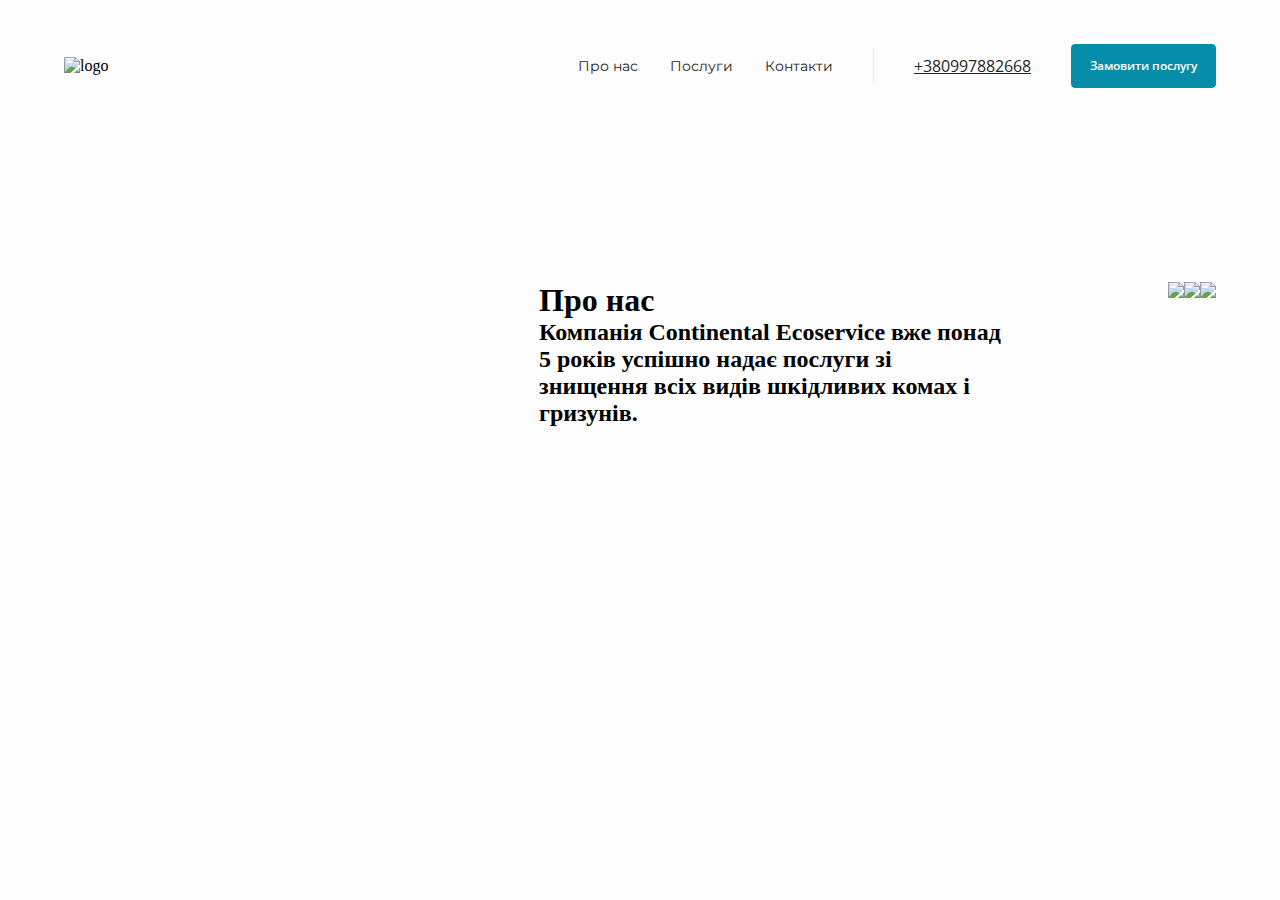
==== aboutus.html @ af8e0bc1 "animation" ====
<!DOCTYPE html>
<html lang="en">
<head>
    <meta charset="UTF-8">
    <meta http-equiv="X-UA-Compatible" content="IE=edge">
    <meta name="viewport" content="width=device-width, initial-scale=1.0">
    <link rel="stylesheet" href="./styles/aboutus.css">
    <title>Continental Ecoservice</title>
    <link rel="preconnect" href="https://fonts.googleapis.com">
<link rel="preconnect" href="https://fonts.gstatic.com" crossorigin>
<link href="https://fonts.googleapis.com/css2?family=Montserrat&family=Open+Sans:ital,wght@0,400;0,600;1,300&family=Roboto+Slab:wght@400;700&display=swap" rel="stylesheet">
    </head>
    <body>
    <header>
        <img class="logo" src="./svg/logo.svg" alt="logo">
        <div class="headwrap">
    <ul class="headmenu">
            <li><a href="#">Про нас</a></li>
            <li><a href="#">Послуги</a></li>
            <li><a href="#">Контакти</a></li>
            </ul>
            <a class="number" href="#">+380997882668</a>
            <button class="order">Замовити послугу</button>
        </div>
</header>
<main>
    <div class="mainwrap">
    <div class="aboutus">
    <h1>Про нас</h1>
    <h2>Компанія Continental Ecoservice вже понад 5 років успішно надає послуги зі знищення всіх видів шкідливих комах і гризунів.</h2>
</div>
<div class="mainimgwrap">
    <img class="imgleft" src="./img/Mask Group.png">
    <img class="imgmiddle" src="./img/Mask Group.png">
    <img class="imgright" src="./img/Mask Group.png">
</div>
</div>
</div>
</main>
---- styles/aboutus.css ----
:root{
    --font-Montserrat: 'Montserrat' , sans-serif;
    --font-OpenSans: 'Open Sans' , sans-serif;
    --font-RobotoSlab: 'Roboto Slab' , sans-serif;
    --text-color24: #242424;
    --text-color: #FDFDFD;
    --button-color:#068DAA;
    --secondblue-color:#C8E5EB;
    --circle-color:#ECECEC;
}

*{
    box-sizing:border-box;
    margin:0px;
    padding:0px;
}

body{
    background-image: url(../svg/icon.svg);
    background-repeat: no-repeat;
    background-color:var(--text-color);
    z-index:7;
}
img{
        display:block;
        max-width:100%;
}
header{
    position:sticky;
    padding-block:20px;
    top:0;
    display:flex;
    justify-content: space-between;
    align-items: center;
    margin:24px auto 0;
    max-width:1920px;
    padding-inline: 64px;
    z-index:4;
}
.headwrap{
    display:flex;
    gap: 0 40px;
    align-items:center;
}
.headmenu{
    display:flex;
    justify-content: flex-end;
    align-items: center;
    list-style-type:none;
    gap:32px;
}
.headmenu li{
    display: inline-block;
}
.headmenu li a{
    text-decoration: none;
    display: flex;
    align-items: center;
    font-style: normal;
    font-weight: 400;
    font-size: 14px;
    line-height: 25px;
    font-family:var(--font-Montserrat);
    color:var(--text-color24);
}
.number{
    display:flex;
    align-items:center;
    font-family:var(--font-OpenSans);
    font-weight: 400;
    font-size: 16px;
    line-height: 22px;
    color:var(--text-color24);
    padding-left:40px;
    border-left:1px solid #ECECEC;
    height:36px;
}
.order{
    background-color: var(--button-color);
    border: 1px solid #068DAA;
    border-radius: 4px;
    font-family:var(--font-OpenSans);
    color:var(--text-color);
    font-style: normal;
    font-weight: 600;
    font-size: 12px;
    line-height: 12px;
    width: 145px;
    height: 44px;
    transition: all 0.3s ease-in;
}
.mainwrap{
    display:flex;
    margin-top:174px;
    padding-inline:64px;
}
.aboutus{
    justify-content: flex-end;
    align-items: center;
    margin-left:auto;
    margin-right:167px;
    max-width:462px;
    min-height:215px;
}
.mainimgwrap{
    display:flex;
}
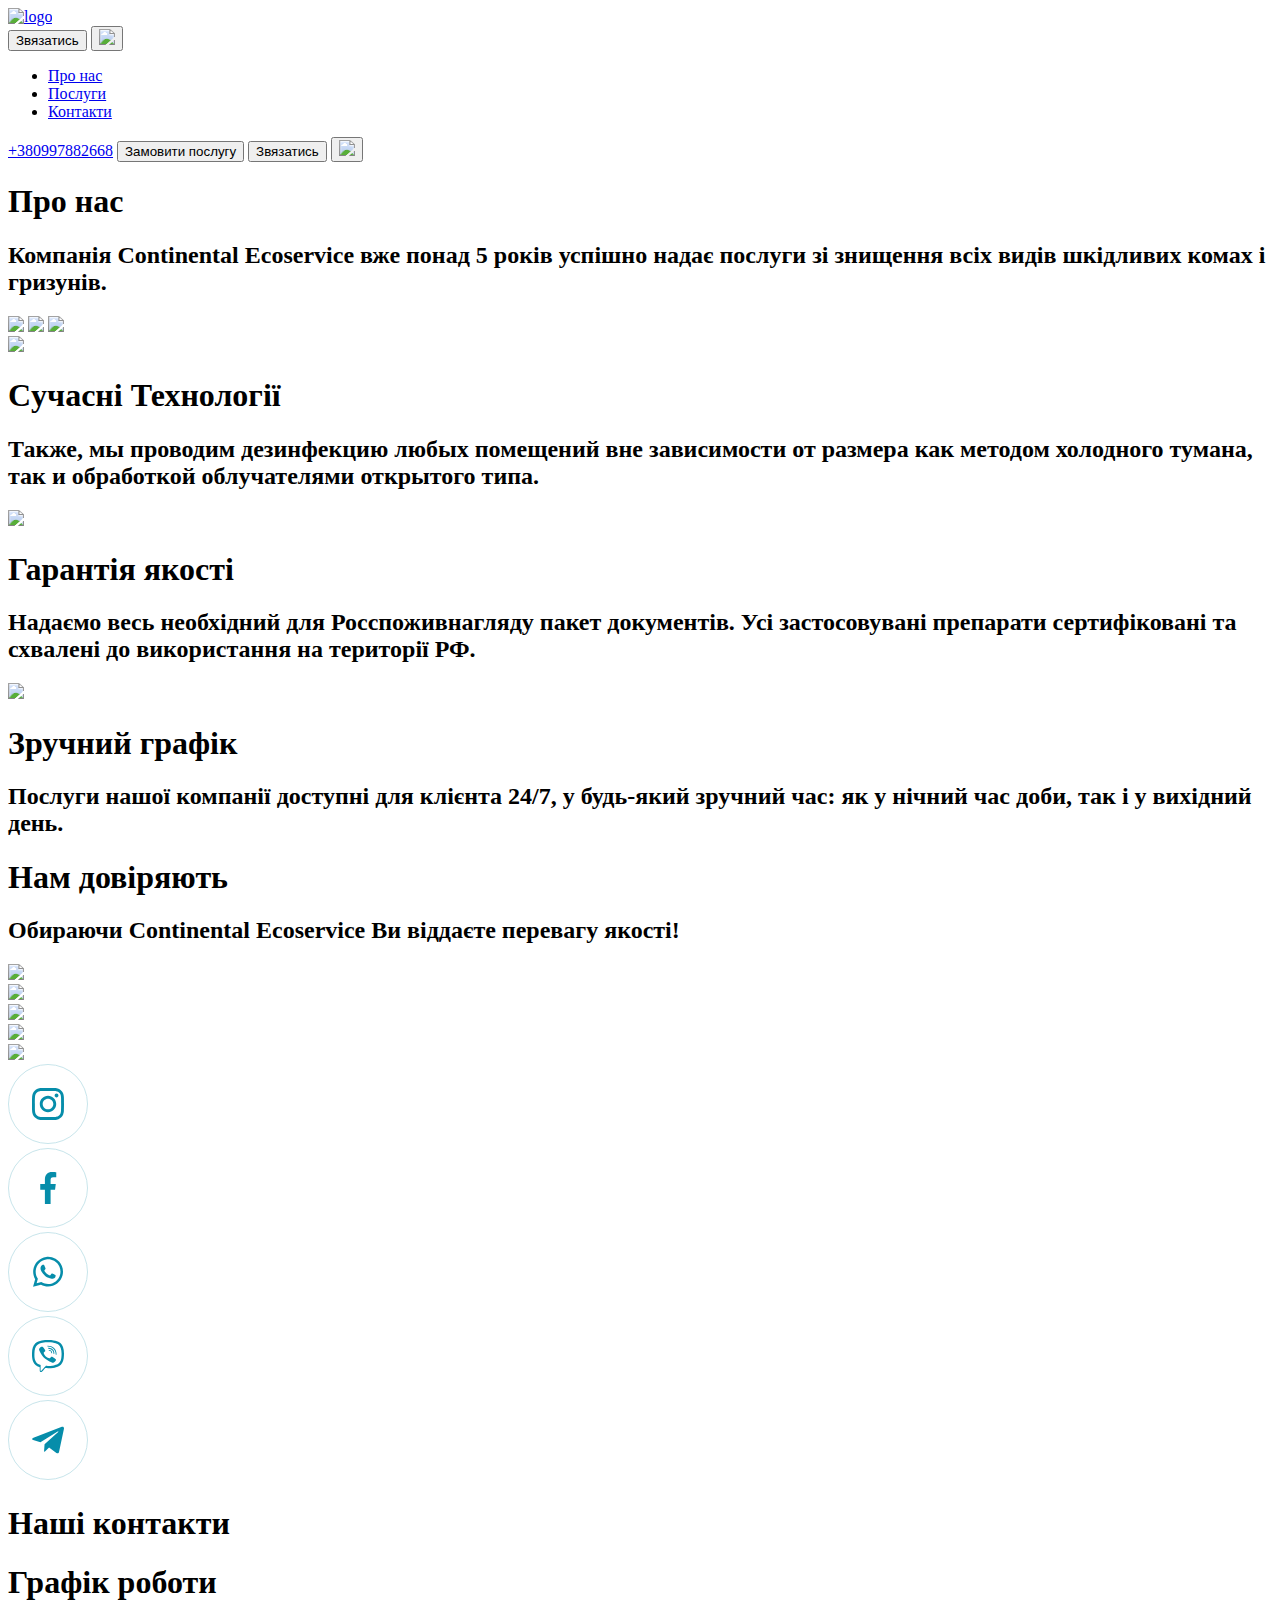
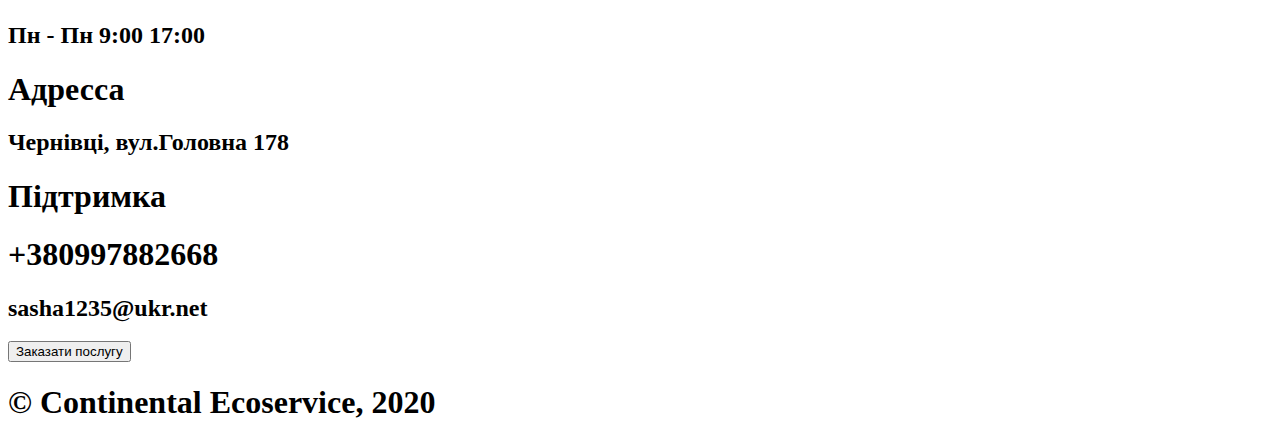
==== commit bc945bcf: "3page" ====
--- a/aboutus.html
+++ b/aboutus.html
@@ -4,36 +4,235 @@
     <meta charset="UTF-8">
     <meta http-equiv="X-UA-Compatible" content="IE=edge">
     <meta name="viewport" content="width=device-width, initial-scale=1.0">
-    <link rel="stylesheet" href="./styles/aboutus.css">
-    <title>Continental Ecoservice</title>
+    <link rel="stylesheet" href="./styles/aboutusstyle.css">
+    <title>About US</title>
     <link rel="preconnect" href="https://fonts.googleapis.com">
 <link rel="preconnect" href="https://fonts.gstatic.com" crossorigin>
 <link href="https://fonts.googleapis.com/css2?family=Montserrat&family=Open+Sans:ital,wght@0,400;0,600;1,300&family=Roboto+Slab:wght@400;700&display=swap" rel="stylesheet">
     </head>
     <body>
     <header>
-        <img class="logo" src="./svg/logo.svg" alt="logo">
-        <div class="headwrap">
+        <a class="logo" href="./index.html">
+            <img src="./svg/logo.svg" alt="logo">
+          </a>
+          <div class="mobile-menu">
+            <button class="order order-btn">Звязатись</button>
+            <button class="burger">
+              <img src="./svg/burger.svg">
+              </button>
+              </div>
+        <div class="headwrap mobile-full-menu">
     <ul class="headmenu">
             <li><a href="#">Про нас</a></li>
-            <li><a href="#">Послуги</a></li>
-            <li><a href="#">Контакти</a></li>
+            <li><a href="./service.html">Послуги</a></li>
+            <li><a href="#contacts">Контакти</a></li>
             </ul>
             <a class="number" href="#">+380997882668</a>
             <button class="order">Замовити послугу</button>
+            <button class="order2">Звязатись</button>
+      <button class="burger2">
+        <img src="./svg/x.svg">
+      </button>
         </div>
 </header>
 <main>
-    <div class="mainwrap">
-    <div class="aboutus">
-    <h1>Про нас</h1>
-    <h2>Компанія Continental Ecoservice вже понад 5 років успішно надає послуги зі знищення всіх видів шкідливих комах і гризунів.</h2>
-</div>
-<div class="mainimgwrap">
-    <img class="imgleft" src="./img/Mask Group.png">
-    <img class="imgmiddle" src="./img/Mask Group.png">
-    <img class="imgright" src="./img/Mask Group.png">
-</div>
-</div>
-</div>
-</main>+    <div class="first-section-wrap">
+    <div class="about-us">
+    <h1 class="about-us-txt"><b>Про</b> нас</h1>
+    <h2 class="about-us-txt-inside">Компанія Continental Ecoservice вже понад 5 років успішно надає послуги зі знищення всіх видів шкідливих комах і гризунів.</h2>
+</div>
+<div class="first-img-wrap">
+    <img class="img-left" src="./img/Rectangle 35 (1).jpg">
+    <img class="img-middle" src="./img/Rectangle 43.jpg">
+    <img class="img-right" src="./img/Rectangle 44.jpg">
+</div>
+</div>
+<div class="second-section">
+    <div class="second-section-block">
+        <div class="blocks">
+        <div class="text-in-block-wrap">
+        <img class="svg-img-in-block"src="./svg/bactericide 1.svg">
+        <h1 class="text-in-block"><b>Cучасні</b> Технології</h1>
+        <h2 class="second-txt-in-block">Также, мы проводим дезинфекцию любых помещений вне зависимости от размера как методом холодного тумана, так и обработкой облучателями открытого типа.  </h2>
+    </div>
+    </div>
+        <div class="blocks">
+        <div class="text-in-block-wrap">
+        <img class="svg-img-in-block" src="./svg/Vector 19.svg">
+        <h1 class="text-in-block"><b>Гарантія</b> якості</h1>
+        <h2 class="second-txt-in-block">Надаємо весь необхідний для Росспоживнагляду пакет документів. Усі застосовувані препарати сертифіковані та схвалені до використання на території РФ. </h2>
+    </div>
+    </div>
+        <div class="blocks">
+        <div class="text-in-block-wrap">
+        <img class="svg-img-in-block" src="./svg/Group.svg">
+        <h1 class="text-in-block"><b>Зручний</b> графік</h1>
+        <h2 class="second-txt-in-block">Послуги нашої компанії доступні для клієнта 24/7, у будь-який зручний час: як у нічний час доби, так і у вихідний день. </h2>
+    </div>
+    </div>
+    </div>
+</div>
+<div class="third-section">
+    <div class="third-section-text">
+        <h1 class="thrd-section-top"><b>Нам</b> довіряють</h1>
+        <h2 class="thrd-section-under">Обираючи Continental Ecoservice Ви віддаєте перевагу якості!</h2>
+    </div>
+    <div class="third-section-company">
+        <div class="company-img">
+            <img class="rosstelek" src="./img/Логотип_компании_«Ростелеком» 1.png">
+        </div>
+        <div class="company-img">
+            <img class="logo41" src="./img/logo4 1.png">
+        </div>
+        <div class="company-img">
+            <img class="mdmosru" src="./img/logo-mdmosru-new 1.png">
+        </div>
+        <div class="company-img">
+            <img class="logosm" src="./img/logo-sm 1.png">
+        </div>
+        <div class="company-img">
+            <img class="group48" src="./img/Group_48 1.png">
+        </div>
+    </div>
+</div>
+<div class="fourthsection" id="contacts">
+    <div class="fourthpagewrap">
+      <div class="circles">
+        <a href="#">
+          <div class="socialmedia1">
+            <svg width="80" height="80" viewBox="0 0 80 80" fill="none" xmlns="http://www.w3.org/2000/svg">
+              <circle cx="40" cy="40" r="39.5" stroke="#C8E5EB" />
+              <g clip-path="url(#clip0_234_6806)">
+                <path
+                  d="M34.6675 40C34.6675 37.0546 37.0546 34.6662 40 34.6662C42.9454 34.6662 45.3338 37.0546 45.3338 40C45.3338 42.9454 42.9454 45.3338 40 45.3338C37.0546 45.3338 34.6675 42.9454 34.6675 40ZM31.7842 40C31.7842 44.5376 35.4624 48.2158 40 48.2158C44.5376 48.2158 48.2158 44.5376 48.2158 40C48.2158 35.4624 44.5376 31.7842 40 31.7842C35.4624 31.7842 31.7842 35.4624 31.7842 40ZM46.621 31.4585C46.621 32.5183 47.4805 33.379 48.5415 33.379C49.6013 33.379 50.462 32.5183 50.462 31.4585C50.462 30.3987 49.6026 29.5393 48.5415 29.5393C47.4805 29.5393 46.621 30.3987 46.621 31.4585ZM33.5354 53.0236C31.9754 52.9525 31.1276 52.6927 30.5641 52.473C29.8171 52.1822 29.2847 51.8359 28.7237 51.2763C28.1641 50.7166 27.8165 50.1842 27.527 49.4372C27.3073 48.8737 27.0475 48.0258 26.9764 46.4659C26.8989 44.7793 26.8834 44.2727 26.8834 40C26.8834 35.7273 26.9002 35.222 26.9764 33.5341C27.0475 31.9742 27.3086 31.1276 27.527 30.5628C27.8178 29.8158 28.1641 29.2834 28.7237 28.7225C29.2834 28.1628 29.8158 27.8152 30.5641 27.5257C31.1276 27.306 31.9754 27.0462 33.5354 26.9751C35.222 26.8976 35.7286 26.8821 40 26.8821C44.2727 26.8821 44.778 26.8989 46.4659 26.9751C48.0258 27.0462 48.8724 27.3073 49.4372 27.5257C50.1842 27.8152 50.7166 28.1628 51.2775 28.7225C51.8372 29.2821 52.1835 29.8158 52.4743 30.5628C52.694 31.1263 52.9538 31.9742 53.0249 33.5341C53.1024 35.222 53.1179 35.7273 53.1179 40C53.1179 44.2714 53.1024 44.778 53.0249 46.4659C52.9538 48.0258 52.6927 48.8737 52.4743 49.4372C52.1835 50.1842 51.8372 50.7166 51.2775 51.2763C50.7179 51.8359 50.1842 52.1822 49.4372 52.473C48.8737 52.6927 48.0258 52.9525 46.4659 53.0236C44.7793 53.1011 44.2727 53.1166 40 53.1166C35.7286 53.1166 35.222 53.1011 33.5354 53.0236ZM33.4036 24.0969C31.7002 24.1745 30.537 24.4446 29.5199 24.8401C28.4679 25.2485 27.5761 25.7964 26.6856 26.6856C25.7964 27.5748 25.2485 28.4666 24.8401 29.5199C24.4446 30.537 24.1745 31.7002 24.0969 33.4036C24.0181 35.1095 24 35.6549 24 40C24 44.3451 24.0181 44.8905 24.0969 46.5964C24.1745 48.2998 24.4446 49.463 24.8401 50.4801C25.2485 51.5321 25.7952 52.4252 26.6856 53.3144C27.5748 54.2036 28.4666 54.7502 29.5199 55.1599C30.5383 55.5554 31.7002 55.8255 33.4036 55.9031C35.1108 55.9806 35.6549 56 40 56C44.3464 56 44.8905 55.9819 46.5964 55.9031C48.2998 55.8255 49.463 55.5554 50.4801 55.1599C51.5321 54.7502 52.4239 54.2036 53.3144 53.3144C54.2036 52.4252 54.7502 51.5321 55.1599 50.4801C55.5554 49.463 55.8268 48.2998 55.9031 46.5964C55.9806 44.8892 55.9987 44.3451 55.9987 40C55.9987 35.6549 55.9806 35.1095 55.9031 33.4036C55.8255 31.7002 55.5554 30.537 55.1599 29.5199C54.7502 28.4679 54.2036 27.5761 53.3144 26.6856C52.4252 25.7964 51.5322 25.2485 50.4814 24.8401C49.463 24.4446 48.2998 24.1732 46.5977 24.0969C44.8918 24.0194 44.3464 24 40.0013 24C35.6549 24 35.1108 24.0181 33.4036 24.0969Z"
+                  fill="#068DAA" />
+              </g>
+              <defs>
+                <clipPath id="clip0_234_6806">
+                  <rect width="32" height="32" fill="white" transform="translate(24 24)" />
+                </clipPath>
+              </defs>
+            </svg>
+          </div>
+        </a>
+        <a href="#">
+          <div class="socialmedia1">
+            <svg width="80" height="80" viewBox="0 0 80 80" fill="none" xmlns="http://www.w3.org/2000/svg">
+              <circle cx="40" cy="40" r="39.5" stroke="#C8E5EB" />
+              <g clip-path="url(#clip0_234_6807)">
+                <path
+                  d="M45.329 29.3133H48.2504V24.2253C47.7464 24.156 46.013 24 43.9944 24C39.7824 24 36.897 26.6493 36.897 31.5187V36H32.249V41.688H36.897V56H42.5957V41.6893H47.0557L47.7637 36.0013H42.5944V32.0827C42.5957 30.4387 43.0384 29.3133 45.329 29.3133Z"
+                  fill="#068DAA" />
+              </g>
+              <defs>
+                <clipPath id="clip0_234_6807">
+                  <rect width="32" height="32" fill="white" transform="translate(24 24)" />
+                </clipPath>
+              </defs>
+            </svg>
+          </div>
+        </a>
+        <a href="#">
+          <div class="socialmedia1">
+            <svg width="80" height="80" viewBox="0 0 80 80" fill="none" xmlns="http://www.w3.org/2000/svg">
+              <circle cx="40" cy="40" r="39.5" stroke="#C8E5EB" />
+              <path class="g1"
+                d="M25.0439 54.8654L27.1672 47.1399C25.5279 44.2953 24.8732 40.9892 25.3044 37.7345C25.7356 34.4798 27.2288 31.4584 29.5522 29.1388C31.8757 26.8192 34.8996 25.3311 38.155 24.9053C41.4104 24.4795 44.7154 25.1398 47.5573 26.7837C50.3992 28.4277 52.6192 30.9635 53.873 33.9978C55.1268 37.0321 55.3444 40.3953 54.4919 43.5658C53.6395 46.7364 51.7647 49.537 49.1582 51.5334C46.5518 53.5298 43.3595 54.6104 40.0764 54.6076V54.6076C37.5856 54.6065 35.1348 53.9807 32.9484 52.7877L25.0439 54.8654ZM33.3154 50.0942L33.7704 50.3626C35.6798 51.4926 37.8576 52.0891 40.0764 52.09C42.8239 52.0897 45.4935 51.1764 47.6655 49.4936C49.8375 47.8108 51.3887 45.454 52.0753 42.7935C52.7619 40.1331 52.545 37.32 51.4586 34.7963C50.3723 32.2726 48.4781 30.1814 46.0738 28.8515C43.6695 27.5216 40.8915 27.0283 38.1763 27.4492C35.4612 27.8701 32.9629 29.1813 31.0741 31.1768C29.1853 33.1722 28.0132 35.7387 27.7419 38.4729C27.4707 41.207 28.1156 43.9538 29.5755 46.2815L29.8788 46.7501L28.6261 51.3241L33.3154 50.0942Z"
+                fill="#068DAA" />
+              <path class="g1" fill-rule="evenodd" clip-rule="evenodd"
+                d="M36.356 33.4541C36.0755 32.8323 35.7828 32.8202 35.5174 32.8095C35.299 32.7959 35.0503 32.7959 34.8031 32.7959C34.6142 32.8008 34.4283 32.8448 34.2573 32.9252C34.0864 33.0056 33.9339 33.1206 33.8097 33.263C33.4669 33.6361 32.5039 34.5369 32.5039 36.3705C32.5039 38.204 33.84 39.9754 34.0205 40.2241C34.201 40.4729 36.5987 44.3553 40.3902 45.8492C43.5386 47.0912 44.1816 46.844 44.8626 46.7819C45.5435 46.7197 47.0677 45.881 47.3771 45.0105C47.6865 44.14 47.6804 43.3938 47.5955 43.2391C47.5105 43.0844 47.2527 42.9904 46.8812 42.8039C46.5096 42.6173 44.676 41.7165 44.3348 41.5906C43.9936 41.4647 43.7449 41.404 43.4961 41.7771C43.2474 42.1502 42.5331 42.9904 42.3162 43.2376C42.0994 43.4848 41.881 43.5167 41.5079 43.3301C41.1348 43.1436 39.9352 42.7508 38.5111 41.4814C37.6966 40.7297 36.9975 39.862 36.4364 38.9062C36.2195 38.5347 36.4137 38.333 36.6002 38.1479C36.7867 37.9629 36.9733 37.7127 37.1598 37.4958C37.3132 37.3076 37.4383 37.0982 37.5314 36.874C37.581 36.7713 37.6041 36.658 37.5988 36.5441C37.5935 36.4302 37.5599 36.3195 37.5011 36.2219C37.4116 36.0338 36.6867 34.1912 36.356 33.4541Z"
+                fill="#068DAA" />
+            </svg>
+          </div>
+        </a>
+        <a href="#">
+          <div class="socialmedia1">
+            <svg width="80" height="80" viewBox="0 0 80 80" fill="none" xmlns="http://www.w3.org/2000/svg">
+              <circle cx="40" cy="40" r="39.5" stroke="#C8E5EB" />
+              <g clip-path="url(#clip0_234_6809)">
+                <path
+                  d="M52.3899 27.1231C51.5494 26.3884 48.162 24.0547 40.6127 24.0259C40.6127 24.0259 31.7114 23.5169 27.3722 27.2912C24.957 29.5817 24.1114 32.9335 24.0203 37.0871C23.9291 41.2408 23.8127 49.0343 31.7317 51.1423H31.7367L31.7317 54.3644C31.7317 54.3644 31.681 55.6706 32.5874 55.9347C33.681 56.2564 34.3241 55.2672 35.3722 54.1964C35.9443 53.6105 36.7393 52.7462 37.3367 52.0883C42.7494 52.5205 46.9165 51.5313 47.3874 51.3872C48.481 51.0511 54.6684 50.2972 55.6709 42.5133C56.7139 34.4893 55.1696 29.4137 52.3899 27.1231ZM53.3063 41.9419C52.4557 48.4437 47.438 48.8518 46.5114 49.1351C46.1165 49.2552 42.4608 50.1195 37.8633 49.8314C37.8633 49.8314 34.4355 53.7546 33.3671 54.7726C33.2 54.9311 33.0025 54.9983 32.8709 54.9647C32.6886 54.9215 32.638 54.715 32.638 54.4125C32.6431 53.9803 32.6684 49.0583 32.6684 49.0583C32.6633 49.0583 32.6684 49.0583 32.6684 49.0583C25.9696 47.2912 26.3646 40.6646 26.4405 37.1928C26.5165 33.721 27.2051 30.8782 29.2456 28.9671C32.9165 25.8122 40.476 26.2876 40.476 26.2876C46.8608 26.3116 49.919 28.1363 50.6279 28.7462C52.9823 30.6574 54.1823 35.2336 53.3063 41.9419Z"
+                  fill="#068DAA" />
+                <path
+                  d="M43.7218 37.3108C43.4939 37.3108 43.3066 37.1427 43.2964 36.9266C43.2256 35.5533 42.542 34.8762 41.1496 34.809C40.9167 34.7994 40.7344 34.6073 40.7445 34.3816C40.7547 34.1607 40.9572 33.9878 41.1952 33.9975C43.0331 34.0887 44.0559 35.0875 44.1521 36.8834C44.1623 37.1043 43.98 37.2964 43.7471 37.306C43.7319 37.3108 43.7268 37.3108 43.7218 37.3108Z"
+                  fill="#068DAA" />
+                <path
+                  d="M45.9083 38.0072C45.9032 38.0072 45.9032 38.0072 45.8982 38.0072C45.6602 38.0024 45.4779 37.8151 45.483 37.5942C45.5133 36.2113 45.0982 35.0924 44.207 34.1704C43.3209 33.2533 42.1007 32.7491 40.4906 32.6386C40.2577 32.6242 40.0804 32.4274 40.0956 32.2065C40.1108 31.9856 40.3184 31.8175 40.5513 31.8319C42.369 31.9568 43.8121 32.5618 44.8399 33.623C45.8678 34.6891 46.3741 36.0336 46.3387 37.6134C46.3285 37.8295 46.1412 38.0072 45.9083 38.0072Z"
+                  fill="#068DAA" />
+                <path
+                  d="M48.1519 38.8377C47.919 38.8377 47.7266 38.66 47.7266 38.4343C47.7064 35.9901 46.9367 34.0502 45.4279 32.6576C43.919 31.265 42.0152 30.5496 39.7671 30.5352C39.5291 30.5352 39.3418 30.3527 39.3418 30.127C39.3418 29.9061 39.5342 29.7236 39.7671 29.7236C39.7671 29.7236 39.7671 29.7236 39.7722 29.7236C42.2481 29.738 44.3545 30.5304 46.0253 32.0766C47.7013 33.6228 48.557 35.7596 48.5823 38.4295C48.5823 38.6552 48.3899 38.8377 48.1519 38.8377Z"
+                  fill="#068DAA" />
+                <path
+                  d="M41.2553 42.3288C41.2553 42.3288 41.8578 42.3768 42.1768 41.9974L42.8047 41.2483C43.1085 40.8738 43.8426 40.6385 44.5616 41.0178C45.0983 41.3108 45.6199 41.6229 46.1262 41.9638C46.6021 42.2951 47.5794 43.0683 47.5794 43.0683C48.0452 43.4428 48.1515 43.9854 47.8325 44.5617C47.8325 44.5665 47.8325 44.5713 47.8325 44.5713C47.4831 45.1427 47.0426 45.6613 46.5211 46.1031C46.5161 46.1079 46.5161 46.1079 46.511 46.1127C46.0604 46.4728 45.6148 46.6745 45.1794 46.7225C45.1135 46.7321 45.0477 46.7369 44.9869 46.7321C44.7945 46.7321 44.6021 46.7081 44.4199 46.6505L44.4047 46.6313C43.7312 46.4536 42.6123 46.0022 40.7439 45.0274C39.6654 44.4704 38.6376 43.827 37.6705 43.1019C37.1844 42.7417 36.7237 42.3528 36.2882 41.9398L36.2426 41.8966L36.1971 41.8534L36.1515 41.8102C36.1363 41.7957 36.1211 41.7813 36.1059 41.7669C35.6705 41.354 35.2604 40.9122 34.8806 40.456C34.1161 39.5388 33.4376 38.5641 32.8502 37.5412C31.8224 35.7693 31.3464 34.7081 31.1591 34.0695L31.1388 34.0551C31.0781 33.8822 31.0528 33.6997 31.0528 33.5172C31.0477 33.4548 31.0528 33.3924 31.0629 33.3348C31.1186 32.9218 31.3312 32.4992 31.7059 32.0719C31.711 32.0671 31.711 32.0671 31.7161 32.0623C32.1819 31.5677 32.7237 31.1499 33.3312 30.8186C33.3363 30.8186 33.3414 30.8138 33.3414 30.8138C33.949 30.516 34.5262 30.6169 34.9161 31.0538C34.9211 31.0587 35.7312 31.9806 36.0806 32.432C36.4401 32.9122 36.7743 33.4068 37.0781 33.9158C37.4781 34.5977 37.23 35.2939 36.835 35.5821L36.0452 36.1775C35.6452 36.4848 35.6958 37.0514 35.6958 37.0514C35.6958 37.0514 36.8654 41.2675 41.2553 42.3288Z"
+                  fill="#068DAA" />
+              </g>
+              <defs>
+                <clipPath id="clip0_234_6809">
+                  <rect width="32" height="32" fill="white" transform="translate(24 24)" />
+                </clipPath>
+              </defs>
+            </svg>
+          </div>
+        </a>
+        <a href="#">
+          <div class="socialmedia1">
+            <svg width="80" height="80" viewBox="0 0 80 80" fill="none" xmlns="http://www.w3.org/2000/svg">
+              <circle cx="40" cy="40" r="39.5" stroke="#C8E5EB" />
+              <g clip-path="url(#clip0_234_6810)">
+                <path
+                  d="M36.5562 44.2412L36.0269 51.6865C36.7842 51.6865 37.1122 51.3612 37.5056 50.9705L41.0562 47.5772L48.4136 52.9652C49.7629 53.7172 50.7136 53.3212 51.0776 51.7239L55.9069 29.0946L55.9082 29.0932C56.3362 27.0986 55.1869 26.3186 53.8722 26.8079L25.4856 37.6759C23.5482 38.4279 23.5776 39.5079 25.1562 39.9972L32.4136 42.2545L49.2709 31.7066C50.0642 31.1812 50.7856 31.4719 50.1922 31.9972L36.5562 44.2412Z"
+                  fill="#068DAA" />
+              </g>
+              <defs>
+                <clipPath id="clip0_234_6810">
+                  <rect width="32" height="32" fill="white" transform="translate(24 24)" />
+                </clipPath>
+              </defs>
+            </svg>
+          </div>
+        </a>
+      </div>
+      <div class="ourcontacts">
+        <div class="contacts">
+          <h1 class="txtour"><b>Наші</b> контакти</h1>
+        </div>
+        <div class="schedule">
+          <h1 class="txtschedl">Графік роботи</h1>
+          <h2 class="txtdays">Пн - Пн 9:00 17:00</h2>
+        </div>
+        <div class="adress">
+          <h1 class="txtadrs">Адресса</h1>
+          <h2 class="txtcity">Чернівці, вул.Головна 178</h2>
+        </div>
+        <div class="support">
+          <h1 class="txtsupp">Підтримка</h1>
+        </div>
+        <div class="numemail">
+          <h1 class="txtnum">+380997882668</h2>
+            <h2 class="txtemail">sasha1235@ukr.net</h3>
+        </div>
+        <button class="orderbutunder">Заказати послугу</button>
+      </div>
+    </div>
+  </div>
+  </div>
+  <footer>
+    <h1 class="hfoot">
+      © Continental Ecoservice, 2020
+    </h1>
+  </footer>
+</main>
+<script> 
+    const menu = document.querySelector('.mobile-full-menu'); 
+    const burger = document.querySelector('.burger'); 
+    const burger2 = document.querySelector('.burger2'); 
+ 
+    burger.addEventListener('click', () => { 
+      menu.style = 'display: flex'; 
+    }); 
+    burger2.addEventListener('click', () => { 
+      menu.style = 'display: none'; 
+    }); 
+ 
+  </script>
+</body>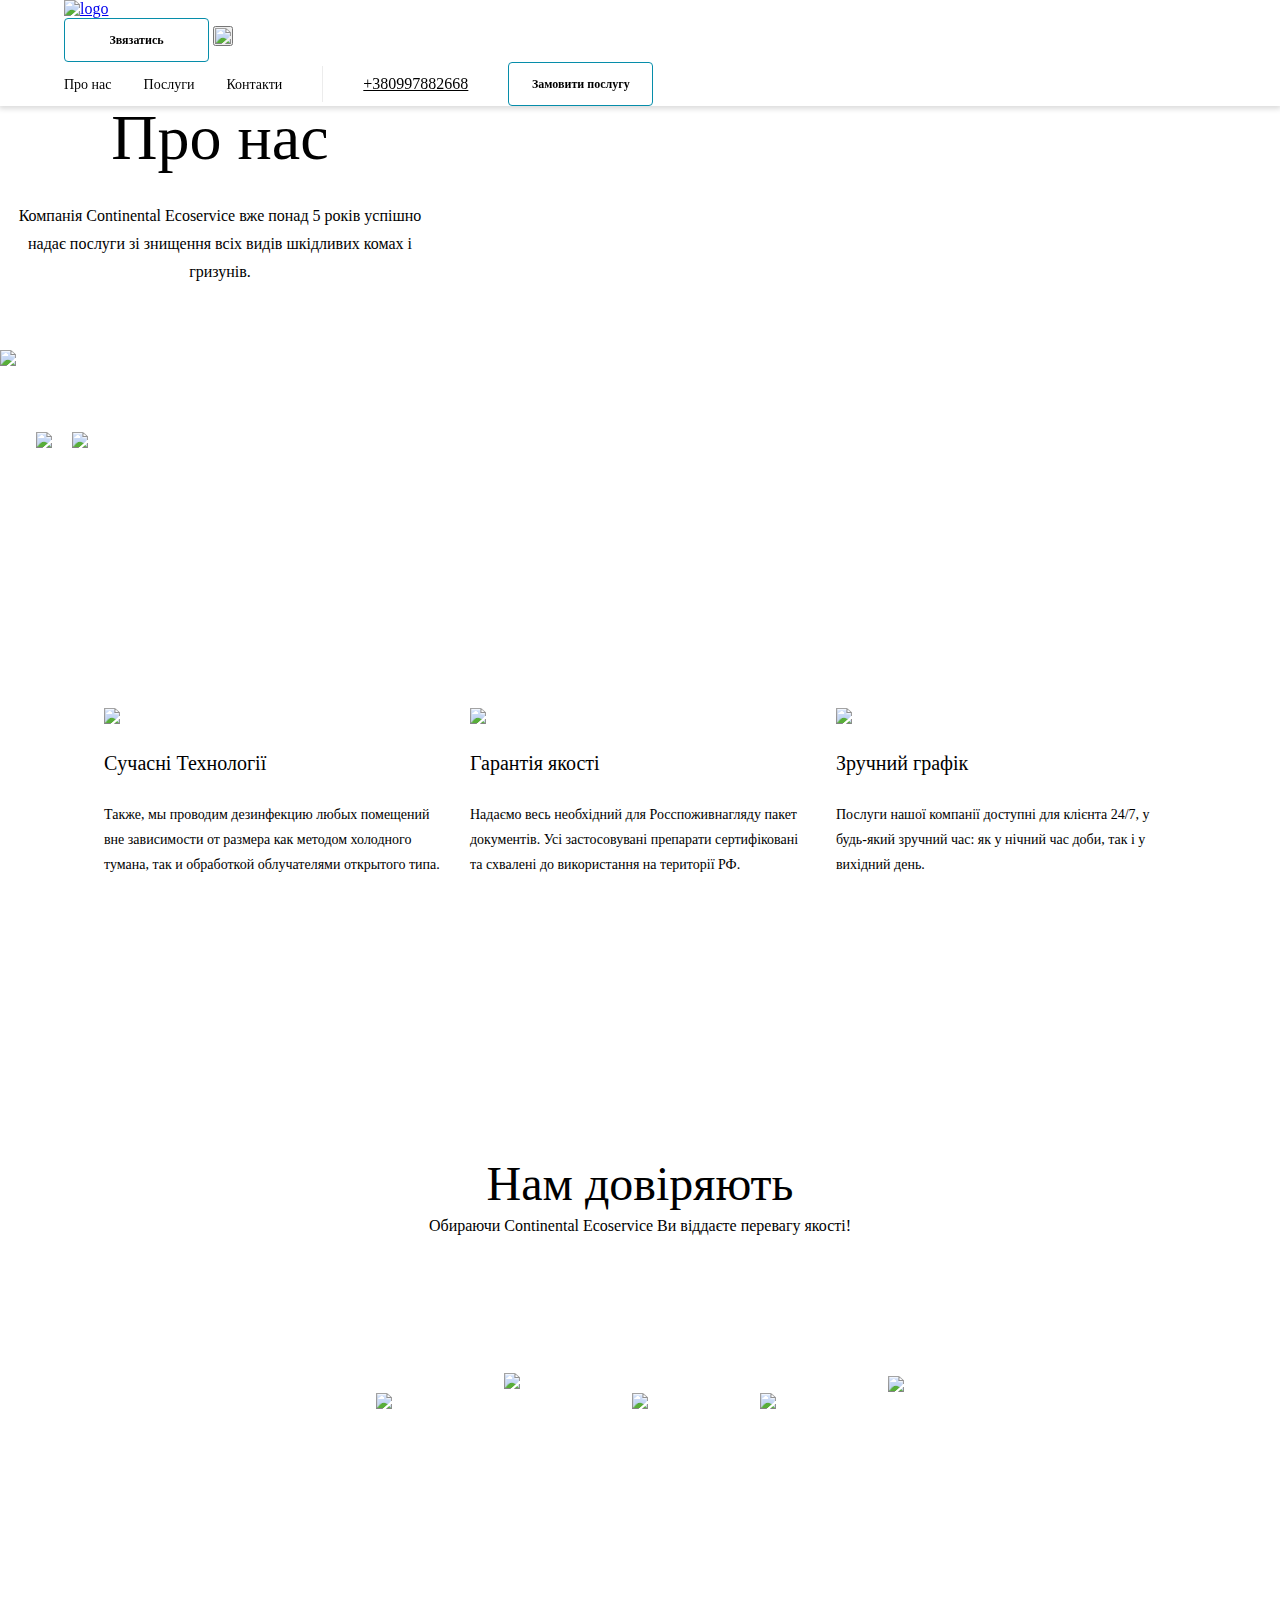
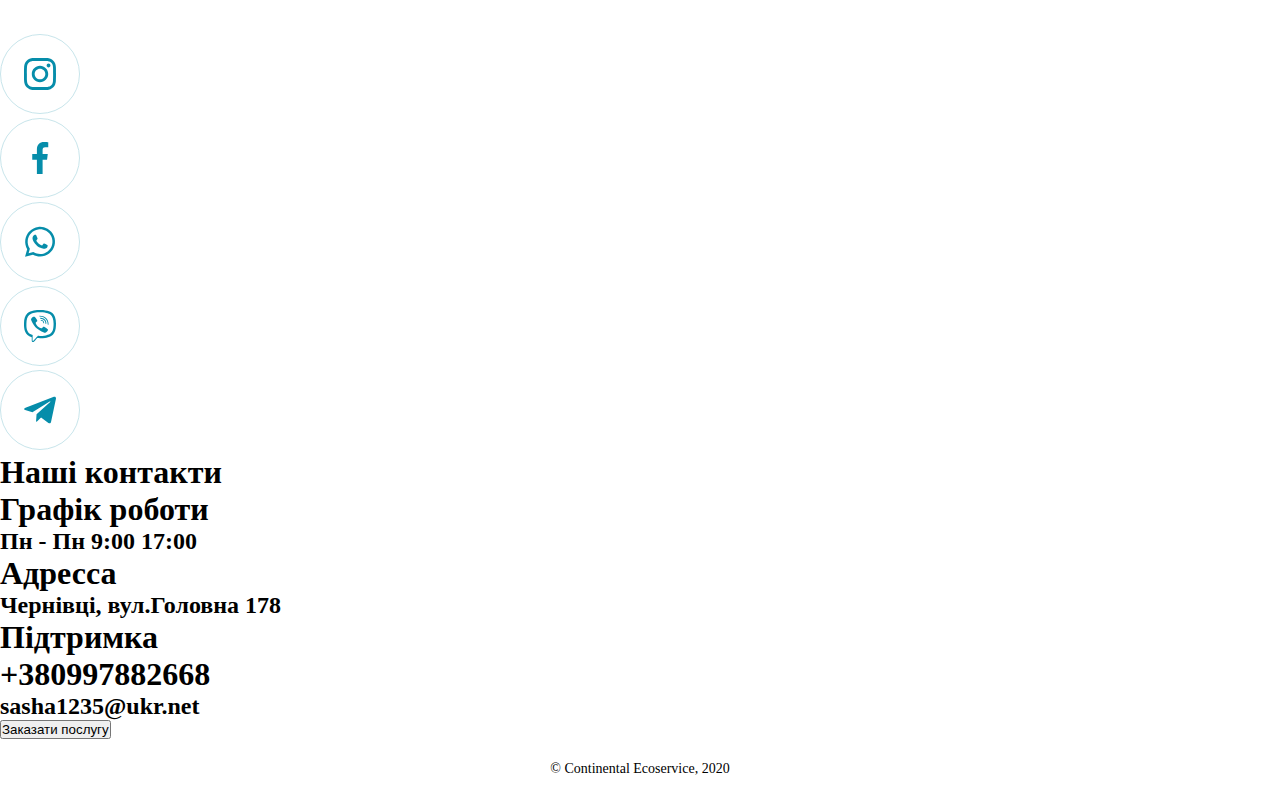
==== commit 3dd4669c: "2" ====
--- a/aboutus.html
+++ b/aboutus.html
@@ -1,238 +1,246 @@
 <!DOCTYPE html>
 <html lang="en">
+
 <head>
-    <meta charset="UTF-8">
-    <meta http-equiv="X-UA-Compatible" content="IE=edge">
-    <meta name="viewport" content="width=device-width, initial-scale=1.0">
-    <link rel="stylesheet" href="./styles/aboutusstyle.css">
-    <title>About US</title>
-    <link rel="preconnect" href="https://fonts.googleapis.com">
-<link rel="preconnect" href="https://fonts.gstatic.com" crossorigin>
-<link href="https://fonts.googleapis.com/css2?family=Montserrat&family=Open+Sans:ital,wght@0,400;0,600;1,300&family=Roboto+Slab:wght@400;700&display=swap" rel="stylesheet">
-    </head>
-    <body>
-    <header>
-        <a class="logo" href="./index.html">
-            <img src="./svg/logo.svg" alt="logo">
-          </a>
-          <div class="mobile-menu">
-            <button class="order order-btn">Звязатись</button>
-            <button class="burger">
-              <img src="./svg/burger.svg">
-              </button>
-              </div>
-        <div class="headwrap mobile-full-menu">
-    <ul class="headmenu">
-            <li><a href="#">Про нас</a></li>
-            <li><a href="./service.html">Послуги</a></li>
-            <li><a href="#contacts">Контакти</a></li>
-            </ul>
-            <a class="number" href="#">+380997882668</a>
-            <button class="order">Замовити послугу</button>
-            <button class="order2">Звязатись</button>
+  <meta charset="UTF-8">
+  <meta http-equiv="X-UA-Compatible" content="IE=edge">
+  <meta name="viewport" content="width=device-width, initial-scale=1.0">
+  <link rel="stylesheet" href="./styles/aboutusstyle.css">
+  <title>About US</title>
+  <link rel="preconnect" href="https://fonts.googleapis.com">
+  <link rel="preconnect" href="https://fonts.gstatic.com" crossorigin>
+  <link
+    href="https://fonts.googleapis.com/css2?family=Montserrat&family=Open+Sans:ital,wght@0,400;0,600;1,300&family=Roboto+Slab:wght@400;700&display=swap"
+    rel="stylesheet">
+</head>
+
+<body>
+  <header>
+    <a class="logo" href="file:///C:/Users/15879/Desktop/test-github/index.html">
+      <img src="./svg/logo.svg" alt="logo">
+    </a>
+    <div class="mobile-menu">
+      <button class="order order-btn">Звязатись</button>
+      <button class="burger">
+        <img src="./svg/burger.svg">
+      </button>
+    </div>
+    <div class="headwrap mobile-full-menu">
+      <ul class="headmenu">
+        <li><a href="#">Про нас</a></li>
+        <li><a href="#">Послуги</a></li>
+        <li><a href="#">Контакти</a></li>
+      </ul>
+      <a class="number" href="#">+380997882668</a>
+      <button class="order">Замовити послугу</button>
+      <button class="order2">Звязатись</button>
       <button class="burger2">
         <img src="./svg/x.svg">
       </button>
-        </div>
-</header>
-<main>
+    </div>
+  </header>
+  <main>
     <div class="first-section-wrap">
-    <div class="about-us">
-    <h1 class="about-us-txt"><b>Про</b> нас</h1>
-    <h2 class="about-us-txt-inside">Компанія Continental Ecoservice вже понад 5 років успішно надає послуги зі знищення всіх видів шкідливих комах і гризунів.</h2>
-</div>
-<div class="first-img-wrap">
-    <img class="img-left" src="./img/Rectangle 35 (1).jpg">
-    <img class="img-middle" src="./img/Rectangle 43.jpg">
-    <img class="img-right" src="./img/Rectangle 44.jpg">
-</div>
-</div>
-<div class="second-section">
-    <div class="second-section-block">
+      <div class="about-us">
+        <h1 class="about-us-txt"><b>Про</b> нас</h1>
+        <h2 class="about-us-txt-inside">Компанія Continental Ecoservice вже понад 5 років успішно надає послуги зі
+          знищення всіх видів шкідливих комах і гризунів.</h2>
+      </div>
+      <div class="first-img-wrap">
+        <img class="img-left" src="./img/Rectangle 35 (1).jpg">
+        <img class="img-middle" src="./img/Rectangle 43.jpg">
+        <img class="img-right" src="./img/Rectangle 44.jpg">
+      </div>
+    </div>
+    <div class="second-section">
+      <div class="second-section-block">
         <div class="blocks">
-        <div class="text-in-block-wrap">
-        <img class="svg-img-in-block"src="./svg/bactericide 1.svg">
-        <h1 class="text-in-block"><b>Cучасні</b> Технології</h1>
-        <h2 class="second-txt-in-block">Также, мы проводим дезинфекцию любых помещений вне зависимости от размера как методом холодного тумана, так и обработкой облучателями открытого типа.  </h2>
-    </div>
-    </div>
+          <div class="text-in-block-wrap">
+            <img class="svg-img-in-block" src="./svg/bactericide 1.svg">
+            <h1 class="text-in-block"><b>Cучасні</b> Технології</h1>
+            <h2 class="second-txt-in-block">Также, мы проводим дезинфекцию любых помещений вне зависимости от размера
+              как методом холодного тумана, так и обработкой облучателями открытого типа. </h2>
+          </div>
+        </div>
         <div class="blocks">
-        <div class="text-in-block-wrap">
-        <img class="svg-img-in-block" src="./svg/Vector 19.svg">
-        <h1 class="text-in-block"><b>Гарантія</b> якості</h1>
-        <h2 class="second-txt-in-block">Надаємо весь необхідний для Росспоживнагляду пакет документів. Усі застосовувані препарати сертифіковані та схвалені до використання на території РФ. </h2>
-    </div>
-    </div>
+          <div class="text-in-block-wrap">
+            <img class="svg-img-in-block" src="./svg/Vector 19.svg">
+            <h1 class="text-in-block"><b>Гарантія</b> якості</h1>
+            <h2 class="second-txt-in-block">Надаємо весь необхідний для Росспоживнагляду пакет документів. Усі
+              застосовувані препарати сертифіковані та схвалені до використання на території РФ. </h2>
+          </div>
+        </div>
         <div class="blocks">
-        <div class="text-in-block-wrap">
-        <img class="svg-img-in-block" src="./svg/Group.svg">
-        <h1 class="text-in-block"><b>Зручний</b> графік</h1>
-        <h2 class="second-txt-in-block">Послуги нашої компанії доступні для клієнта 24/7, у будь-який зручний час: як у нічний час доби, так і у вихідний день. </h2>
-    </div>
-    </div>
-    </div>
-</div>
-<div class="third-section">
-    <div class="third-section-text">
+          <div class="text-in-block-wrap">
+            <img class="svg-img-in-block" src="./svg/Group.svg">
+            <h1 class="text-in-block"><b>Зручний</b> графік</h1>
+            <h2 class="second-txt-in-block">Послуги нашої компанії доступні для клієнта 24/7, у будь-який зручний час:
+              як у нічний час доби, так і у вихідний день. </h2>
+          </div>
+        </div>
+      </div>
+    </div>
+    <div class="third-section">
+      <div class="third-section-text">
         <h1 class="thrd-section-top"><b>Нам</b> довіряють</h1>
         <h2 class="thrd-section-under">Обираючи Continental Ecoservice Ви віддаєте перевагу якості!</h2>
-    </div>
-    <div class="third-section-company">
-        <div class="company-img">
-            <img class="rosstelek" src="./img/Логотип_компании_«Ростелеком» 1.png">
-        </div>
-        <div class="company-img">
-            <img class="logo41" src="./img/logo4 1.png">
-        </div>
-        <div class="company-img">
-            <img class="mdmosru" src="./img/logo-mdmosru-new 1.png">
-        </div>
-        <div class="company-img">
-            <img class="logosm" src="./img/logo-sm 1.png">
-        </div>
-        <div class="company-img">
-            <img class="group48" src="./img/Group_48 1.png">
-        </div>
-    </div>
-</div>
-<div class="fourthsection" id="contacts">
-    <div class="fourthpagewrap">
-      <div class="circles">
-        <a href="#">
-          <div class="socialmedia1">
-            <svg width="80" height="80" viewBox="0 0 80 80" fill="none" xmlns="http://www.w3.org/2000/svg">
-              <circle cx="40" cy="40" r="39.5" stroke="#C8E5EB" />
-              <g clip-path="url(#clip0_234_6806)">
-                <path
-                  d="M34.6675 40C34.6675 37.0546 37.0546 34.6662 40 34.6662C42.9454 34.6662 45.3338 37.0546 45.3338 40C45.3338 42.9454 42.9454 45.3338 40 45.3338C37.0546 45.3338 34.6675 42.9454 34.6675 40ZM31.7842 40C31.7842 44.5376 35.4624 48.2158 40 48.2158C44.5376 48.2158 48.2158 44.5376 48.2158 40C48.2158 35.4624 44.5376 31.7842 40 31.7842C35.4624 31.7842 31.7842 35.4624 31.7842 40ZM46.621 31.4585C46.621 32.5183 47.4805 33.379 48.5415 33.379C49.6013 33.379 50.462 32.5183 50.462 31.4585C50.462 30.3987 49.6026 29.5393 48.5415 29.5393C47.4805 29.5393 46.621 30.3987 46.621 31.4585ZM33.5354 53.0236C31.9754 52.9525 31.1276 52.6927 30.5641 52.473C29.8171 52.1822 29.2847 51.8359 28.7237 51.2763C28.1641 50.7166 27.8165 50.1842 27.527 49.4372C27.3073 48.8737 27.0475 48.0258 26.9764 46.4659C26.8989 44.7793 26.8834 44.2727 26.8834 40C26.8834 35.7273 26.9002 35.222 26.9764 33.5341C27.0475 31.9742 27.3086 31.1276 27.527 30.5628C27.8178 29.8158 28.1641 29.2834 28.7237 28.7225C29.2834 28.1628 29.8158 27.8152 30.5641 27.5257C31.1276 27.306 31.9754 27.0462 33.5354 26.9751C35.222 26.8976 35.7286 26.8821 40 26.8821C44.2727 26.8821 44.778 26.8989 46.4659 26.9751C48.0258 27.0462 48.8724 27.3073 49.4372 27.5257C50.1842 27.8152 50.7166 28.1628 51.2775 28.7225C51.8372 29.2821 52.1835 29.8158 52.4743 30.5628C52.694 31.1263 52.9538 31.9742 53.0249 33.5341C53.1024 35.222 53.1179 35.7273 53.1179 40C53.1179 44.2714 53.1024 44.778 53.0249 46.4659C52.9538 48.0258 52.6927 48.8737 52.4743 49.4372C52.1835 50.1842 51.8372 50.7166 51.2775 51.2763C50.7179 51.8359 50.1842 52.1822 49.4372 52.473C48.8737 52.6927 48.0258 52.9525 46.4659 53.0236C44.7793 53.1011 44.2727 53.1166 40 53.1166C35.7286 53.1166 35.222 53.1011 33.5354 53.0236ZM33.4036 24.0969C31.7002 24.1745 30.537 24.4446 29.5199 24.8401C28.4679 25.2485 27.5761 25.7964 26.6856 26.6856C25.7964 27.5748 25.2485 28.4666 24.8401 29.5199C24.4446 30.537 24.1745 31.7002 24.0969 33.4036C24.0181 35.1095 24 35.6549 24 40C24 44.3451 24.0181 44.8905 24.0969 46.5964C24.1745 48.2998 24.4446 49.463 24.8401 50.4801C25.2485 51.5321 25.7952 52.4252 26.6856 53.3144C27.5748 54.2036 28.4666 54.7502 29.5199 55.1599C30.5383 55.5554 31.7002 55.8255 33.4036 55.9031C35.1108 55.9806 35.6549 56 40 56C44.3464 56 44.8905 55.9819 46.5964 55.9031C48.2998 55.8255 49.463 55.5554 50.4801 55.1599C51.5321 54.7502 52.4239 54.2036 53.3144 53.3144C54.2036 52.4252 54.7502 51.5321 55.1599 50.4801C55.5554 49.463 55.8268 48.2998 55.9031 46.5964C55.9806 44.8892 55.9987 44.3451 55.9987 40C55.9987 35.6549 55.9806 35.1095 55.9031 33.4036C55.8255 31.7002 55.5554 30.537 55.1599 29.5199C54.7502 28.4679 54.2036 27.5761 53.3144 26.6856C52.4252 25.7964 51.5322 25.2485 50.4814 24.8401C49.463 24.4446 48.2998 24.1732 46.5977 24.0969C44.8918 24.0194 44.3464 24 40.0013 24C35.6549 24 35.1108 24.0181 33.4036 24.0969Z"
+      </div>
+      <div class="third-section-company">
+        <div class="company-img">
+          <img class="rosstelek" src="./img/Логотип_компании_«Ростелеком» 1.png">
+        </div>
+        <div class="company-img">
+          <img class="logo41" src="./img/logo4 1.png">
+        </div>
+        <div class="company-img">
+          <img class="mdmosru" src="./img/logo-mdmosru-new 1.png">
+        </div>
+        <div class="company-img">
+          <img class="logosm" src="./img/logo-sm 1.png">
+        </div>
+        <div class="company-img">
+          <img class="group48" src="./img/Group_48 1.png">
+        </div>
+      </div>
+    </div>
+    <div class="fourthsection" id="contacts">
+      <div class="fourthpagewrap">
+        <div class="circles">
+          <a href="#">
+            <div class="socialmedia1">
+              <svg width="80" height="80" viewBox="0 0 80 80" fill="none" xmlns="http://www.w3.org/2000/svg">
+                <circle cx="40" cy="40" r="39.5" stroke="#C8E5EB" />
+                <g clip-path="url(#clip0_234_6806)">
+                  <path
+                    d="M34.6675 40C34.6675 37.0546 37.0546 34.6662 40 34.6662C42.9454 34.6662 45.3338 37.0546 45.3338 40C45.3338 42.9454 42.9454 45.3338 40 45.3338C37.0546 45.3338 34.6675 42.9454 34.6675 40ZM31.7842 40C31.7842 44.5376 35.4624 48.2158 40 48.2158C44.5376 48.2158 48.2158 44.5376 48.2158 40C48.2158 35.4624 44.5376 31.7842 40 31.7842C35.4624 31.7842 31.7842 35.4624 31.7842 40ZM46.621 31.4585C46.621 32.5183 47.4805 33.379 48.5415 33.379C49.6013 33.379 50.462 32.5183 50.462 31.4585C50.462 30.3987 49.6026 29.5393 48.5415 29.5393C47.4805 29.5393 46.621 30.3987 46.621 31.4585ZM33.5354 53.0236C31.9754 52.9525 31.1276 52.6927 30.5641 52.473C29.8171 52.1822 29.2847 51.8359 28.7237 51.2763C28.1641 50.7166 27.8165 50.1842 27.527 49.4372C27.3073 48.8737 27.0475 48.0258 26.9764 46.4659C26.8989 44.7793 26.8834 44.2727 26.8834 40C26.8834 35.7273 26.9002 35.222 26.9764 33.5341C27.0475 31.9742 27.3086 31.1276 27.527 30.5628C27.8178 29.8158 28.1641 29.2834 28.7237 28.7225C29.2834 28.1628 29.8158 27.8152 30.5641 27.5257C31.1276 27.306 31.9754 27.0462 33.5354 26.9751C35.222 26.8976 35.7286 26.8821 40 26.8821C44.2727 26.8821 44.778 26.8989 46.4659 26.9751C48.0258 27.0462 48.8724 27.3073 49.4372 27.5257C50.1842 27.8152 50.7166 28.1628 51.2775 28.7225C51.8372 29.2821 52.1835 29.8158 52.4743 30.5628C52.694 31.1263 52.9538 31.9742 53.0249 33.5341C53.1024 35.222 53.1179 35.7273 53.1179 40C53.1179 44.2714 53.1024 44.778 53.0249 46.4659C52.9538 48.0258 52.6927 48.8737 52.4743 49.4372C52.1835 50.1842 51.8372 50.7166 51.2775 51.2763C50.7179 51.8359 50.1842 52.1822 49.4372 52.473C48.8737 52.6927 48.0258 52.9525 46.4659 53.0236C44.7793 53.1011 44.2727 53.1166 40 53.1166C35.7286 53.1166 35.222 53.1011 33.5354 53.0236ZM33.4036 24.0969C31.7002 24.1745 30.537 24.4446 29.5199 24.8401C28.4679 25.2485 27.5761 25.7964 26.6856 26.6856C25.7964 27.5748 25.2485 28.4666 24.8401 29.5199C24.4446 30.537 24.1745 31.7002 24.0969 33.4036C24.0181 35.1095 24 35.6549 24 40C24 44.3451 24.0181 44.8905 24.0969 46.5964C24.1745 48.2998 24.4446 49.463 24.8401 50.4801C25.2485 51.5321 25.7952 52.4252 26.6856 53.3144C27.5748 54.2036 28.4666 54.7502 29.5199 55.1599C30.5383 55.5554 31.7002 55.8255 33.4036 55.9031C35.1108 55.9806 35.6549 56 40 56C44.3464 56 44.8905 55.9819 46.5964 55.9031C48.2998 55.8255 49.463 55.5554 50.4801 55.1599C51.5321 54.7502 52.4239 54.2036 53.3144 53.3144C54.2036 52.4252 54.7502 51.5321 55.1599 50.4801C55.5554 49.463 55.8268 48.2998 55.9031 46.5964C55.9806 44.8892 55.9987 44.3451 55.9987 40C55.9987 35.6549 55.9806 35.1095 55.9031 33.4036C55.8255 31.7002 55.5554 30.537 55.1599 29.5199C54.7502 28.4679 54.2036 27.5761 53.3144 26.6856C52.4252 25.7964 51.5322 25.2485 50.4814 24.8401C49.463 24.4446 48.2998 24.1732 46.5977 24.0969C44.8918 24.0194 44.3464 24 40.0013 24C35.6549 24 35.1108 24.0181 33.4036 24.0969Z"
+                    fill="#068DAA" />
+                </g>
+                <defs>
+                  <clipPath id="clip0_234_6806">
+                    <rect width="32" height="32" fill="white" transform="translate(24 24)" />
+                  </clipPath>
+                </defs>
+              </svg>
+            </div>
+          </a>
+          <a href="#">
+            <div class="socialmedia1">
+              <svg width="80" height="80" viewBox="0 0 80 80" fill="none" xmlns="http://www.w3.org/2000/svg">
+                <circle cx="40" cy="40" r="39.5" stroke="#C8E5EB" />
+                <g clip-path="url(#clip0_234_6807)">
+                  <path
+                    d="M45.329 29.3133H48.2504V24.2253C47.7464 24.156 46.013 24 43.9944 24C39.7824 24 36.897 26.6493 36.897 31.5187V36H32.249V41.688H36.897V56H42.5957V41.6893H47.0557L47.7637 36.0013H42.5944V32.0827C42.5957 30.4387 43.0384 29.3133 45.329 29.3133Z"
+                    fill="#068DAA" />
+                </g>
+                <defs>
+                  <clipPath id="clip0_234_6807">
+                    <rect width="32" height="32" fill="white" transform="translate(24 24)" />
+                  </clipPath>
+                </defs>
+              </svg>
+            </div>
+          </a>
+          <a href="#">
+            <div class="socialmedia1">
+              <svg width="80" height="80" viewBox="0 0 80 80" fill="none" xmlns="http://www.w3.org/2000/svg">
+                <circle cx="40" cy="40" r="39.5" stroke="#C8E5EB" />
+                <path class="g1"
+                  d="M25.0439 54.8654L27.1672 47.1399C25.5279 44.2953 24.8732 40.9892 25.3044 37.7345C25.7356 34.4798 27.2288 31.4584 29.5522 29.1388C31.8757 26.8192 34.8996 25.3311 38.155 24.9053C41.4104 24.4795 44.7154 25.1398 47.5573 26.7837C50.3992 28.4277 52.6192 30.9635 53.873 33.9978C55.1268 37.0321 55.3444 40.3953 54.4919 43.5658C53.6395 46.7364 51.7647 49.537 49.1582 51.5334C46.5518 53.5298 43.3595 54.6104 40.0764 54.6076V54.6076C37.5856 54.6065 35.1348 53.9807 32.9484 52.7877L25.0439 54.8654ZM33.3154 50.0942L33.7704 50.3626C35.6798 51.4926 37.8576 52.0891 40.0764 52.09C42.8239 52.0897 45.4935 51.1764 47.6655 49.4936C49.8375 47.8108 51.3887 45.454 52.0753 42.7935C52.7619 40.1331 52.545 37.32 51.4586 34.7963C50.3723 32.2726 48.4781 30.1814 46.0738 28.8515C43.6695 27.5216 40.8915 27.0283 38.1763 27.4492C35.4612 27.8701 32.9629 29.1813 31.0741 31.1768C29.1853 33.1722 28.0132 35.7387 27.7419 38.4729C27.4707 41.207 28.1156 43.9538 29.5755 46.2815L29.8788 46.7501L28.6261 51.3241L33.3154 50.0942Z"
                   fill="#068DAA" />
-              </g>
-              <defs>
-                <clipPath id="clip0_234_6806">
-                  <rect width="32" height="32" fill="white" transform="translate(24 24)" />
-                </clipPath>
-              </defs>
-            </svg>
-          </div>
-        </a>
-        <a href="#">
-          <div class="socialmedia1">
-            <svg width="80" height="80" viewBox="0 0 80 80" fill="none" xmlns="http://www.w3.org/2000/svg">
-              <circle cx="40" cy="40" r="39.5" stroke="#C8E5EB" />
-              <g clip-path="url(#clip0_234_6807)">
-                <path
-                  d="M45.329 29.3133H48.2504V24.2253C47.7464 24.156 46.013 24 43.9944 24C39.7824 24 36.897 26.6493 36.897 31.5187V36H32.249V41.688H36.897V56H42.5957V41.6893H47.0557L47.7637 36.0013H42.5944V32.0827C42.5957 30.4387 43.0384 29.3133 45.329 29.3133Z"
+                <path class="g1" fill-rule="evenodd" clip-rule="evenodd"
+                  d="M36.356 33.4541C36.0755 32.8323 35.7828 32.8202 35.5174 32.8095C35.299 32.7959 35.0503 32.7959 34.8031 32.7959C34.6142 32.8008 34.4283 32.8448 34.2573 32.9252C34.0864 33.0056 33.9339 33.1206 33.8097 33.263C33.4669 33.6361 32.5039 34.5369 32.5039 36.3705C32.5039 38.204 33.84 39.9754 34.0205 40.2241C34.201 40.4729 36.5987 44.3553 40.3902 45.8492C43.5386 47.0912 44.1816 46.844 44.8626 46.7819C45.5435 46.7197 47.0677 45.881 47.3771 45.0105C47.6865 44.14 47.6804 43.3938 47.5955 43.2391C47.5105 43.0844 47.2527 42.9904 46.8812 42.8039C46.5096 42.6173 44.676 41.7165 44.3348 41.5906C43.9936 41.4647 43.7449 41.404 43.4961 41.7771C43.2474 42.1502 42.5331 42.9904 42.3162 43.2376C42.0994 43.4848 41.881 43.5167 41.5079 43.3301C41.1348 43.1436 39.9352 42.7508 38.5111 41.4814C37.6966 40.7297 36.9975 39.862 36.4364 38.9062C36.2195 38.5347 36.4137 38.333 36.6002 38.1479C36.7867 37.9629 36.9733 37.7127 37.1598 37.4958C37.3132 37.3076 37.4383 37.0982 37.5314 36.874C37.581 36.7713 37.6041 36.658 37.5988 36.5441C37.5935 36.4302 37.5599 36.3195 37.5011 36.2219C37.4116 36.0338 36.6867 34.1912 36.356 33.4541Z"
                   fill="#068DAA" />
-              </g>
-              <defs>
-                <clipPath id="clip0_234_6807">
-                  <rect width="32" height="32" fill="white" transform="translate(24 24)" />
-                </clipPath>
-              </defs>
-            </svg>
-          </div>
-        </a>
-        <a href="#">
-          <div class="socialmedia1">
-            <svg width="80" height="80" viewBox="0 0 80 80" fill="none" xmlns="http://www.w3.org/2000/svg">
-              <circle cx="40" cy="40" r="39.5" stroke="#C8E5EB" />
-              <path class="g1"
-                d="M25.0439 54.8654L27.1672 47.1399C25.5279 44.2953 24.8732 40.9892 25.3044 37.7345C25.7356 34.4798 27.2288 31.4584 29.5522 29.1388C31.8757 26.8192 34.8996 25.3311 38.155 24.9053C41.4104 24.4795 44.7154 25.1398 47.5573 26.7837C50.3992 28.4277 52.6192 30.9635 53.873 33.9978C55.1268 37.0321 55.3444 40.3953 54.4919 43.5658C53.6395 46.7364 51.7647 49.537 49.1582 51.5334C46.5518 53.5298 43.3595 54.6104 40.0764 54.6076V54.6076C37.5856 54.6065 35.1348 53.9807 32.9484 52.7877L25.0439 54.8654ZM33.3154 50.0942L33.7704 50.3626C35.6798 51.4926 37.8576 52.0891 40.0764 52.09C42.8239 52.0897 45.4935 51.1764 47.6655 49.4936C49.8375 47.8108 51.3887 45.454 52.0753 42.7935C52.7619 40.1331 52.545 37.32 51.4586 34.7963C50.3723 32.2726 48.4781 30.1814 46.0738 28.8515C43.6695 27.5216 40.8915 27.0283 38.1763 27.4492C35.4612 27.8701 32.9629 29.1813 31.0741 31.1768C29.1853 33.1722 28.0132 35.7387 27.7419 38.4729C27.4707 41.207 28.1156 43.9538 29.5755 46.2815L29.8788 46.7501L28.6261 51.3241L33.3154 50.0942Z"
-                fill="#068DAA" />
-              <path class="g1" fill-rule="evenodd" clip-rule="evenodd"
-                d="M36.356 33.4541C36.0755 32.8323 35.7828 32.8202 35.5174 32.8095C35.299 32.7959 35.0503 32.7959 34.8031 32.7959C34.6142 32.8008 34.4283 32.8448 34.2573 32.9252C34.0864 33.0056 33.9339 33.1206 33.8097 33.263C33.4669 33.6361 32.5039 34.5369 32.5039 36.3705C32.5039 38.204 33.84 39.9754 34.0205 40.2241C34.201 40.4729 36.5987 44.3553 40.3902 45.8492C43.5386 47.0912 44.1816 46.844 44.8626 46.7819C45.5435 46.7197 47.0677 45.881 47.3771 45.0105C47.6865 44.14 47.6804 43.3938 47.5955 43.2391C47.5105 43.0844 47.2527 42.9904 46.8812 42.8039C46.5096 42.6173 44.676 41.7165 44.3348 41.5906C43.9936 41.4647 43.7449 41.404 43.4961 41.7771C43.2474 42.1502 42.5331 42.9904 42.3162 43.2376C42.0994 43.4848 41.881 43.5167 41.5079 43.3301C41.1348 43.1436 39.9352 42.7508 38.5111 41.4814C37.6966 40.7297 36.9975 39.862 36.4364 38.9062C36.2195 38.5347 36.4137 38.333 36.6002 38.1479C36.7867 37.9629 36.9733 37.7127 37.1598 37.4958C37.3132 37.3076 37.4383 37.0982 37.5314 36.874C37.581 36.7713 37.6041 36.658 37.5988 36.5441C37.5935 36.4302 37.5599 36.3195 37.5011 36.2219C37.4116 36.0338 36.6867 34.1912 36.356 33.4541Z"
-                fill="#068DAA" />
-            </svg>
-          </div>
-        </a>
-        <a href="#">
-          <div class="socialmedia1">
-            <svg width="80" height="80" viewBox="0 0 80 80" fill="none" xmlns="http://www.w3.org/2000/svg">
-              <circle cx="40" cy="40" r="39.5" stroke="#C8E5EB" />
-              <g clip-path="url(#clip0_234_6809)">
-                <path
-                  d="M52.3899 27.1231C51.5494 26.3884 48.162 24.0547 40.6127 24.0259C40.6127 24.0259 31.7114 23.5169 27.3722 27.2912C24.957 29.5817 24.1114 32.9335 24.0203 37.0871C23.9291 41.2408 23.8127 49.0343 31.7317 51.1423H31.7367L31.7317 54.3644C31.7317 54.3644 31.681 55.6706 32.5874 55.9347C33.681 56.2564 34.3241 55.2672 35.3722 54.1964C35.9443 53.6105 36.7393 52.7462 37.3367 52.0883C42.7494 52.5205 46.9165 51.5313 47.3874 51.3872C48.481 51.0511 54.6684 50.2972 55.6709 42.5133C56.7139 34.4893 55.1696 29.4137 52.3899 27.1231ZM53.3063 41.9419C52.4557 48.4437 47.438 48.8518 46.5114 49.1351C46.1165 49.2552 42.4608 50.1195 37.8633 49.8314C37.8633 49.8314 34.4355 53.7546 33.3671 54.7726C33.2 54.9311 33.0025 54.9983 32.8709 54.9647C32.6886 54.9215 32.638 54.715 32.638 54.4125C32.6431 53.9803 32.6684 49.0583 32.6684 49.0583C32.6633 49.0583 32.6684 49.0583 32.6684 49.0583C25.9696 47.2912 26.3646 40.6646 26.4405 37.1928C26.5165 33.721 27.2051 30.8782 29.2456 28.9671C32.9165 25.8122 40.476 26.2876 40.476 26.2876C46.8608 26.3116 49.919 28.1363 50.6279 28.7462C52.9823 30.6574 54.1823 35.2336 53.3063 41.9419Z"
-                  fill="#068DAA" />
-                <path
-                  d="M43.7218 37.3108C43.4939 37.3108 43.3066 37.1427 43.2964 36.9266C43.2256 35.5533 42.542 34.8762 41.1496 34.809C40.9167 34.7994 40.7344 34.6073 40.7445 34.3816C40.7547 34.1607 40.9572 33.9878 41.1952 33.9975C43.0331 34.0887 44.0559 35.0875 44.1521 36.8834C44.1623 37.1043 43.98 37.2964 43.7471 37.306C43.7319 37.3108 43.7268 37.3108 43.7218 37.3108Z"
-                  fill="#068DAA" />
-                <path
-                  d="M45.9083 38.0072C45.9032 38.0072 45.9032 38.0072 45.8982 38.0072C45.6602 38.0024 45.4779 37.8151 45.483 37.5942C45.5133 36.2113 45.0982 35.0924 44.207 34.1704C43.3209 33.2533 42.1007 32.7491 40.4906 32.6386C40.2577 32.6242 40.0804 32.4274 40.0956 32.2065C40.1108 31.9856 40.3184 31.8175 40.5513 31.8319C42.369 31.9568 43.8121 32.5618 44.8399 33.623C45.8678 34.6891 46.3741 36.0336 46.3387 37.6134C46.3285 37.8295 46.1412 38.0072 45.9083 38.0072Z"
-                  fill="#068DAA" />
-                <path
-                  d="M48.1519 38.8377C47.919 38.8377 47.7266 38.66 47.7266 38.4343C47.7064 35.9901 46.9367 34.0502 45.4279 32.6576C43.919 31.265 42.0152 30.5496 39.7671 30.5352C39.5291 30.5352 39.3418 30.3527 39.3418 30.127C39.3418 29.9061 39.5342 29.7236 39.7671 29.7236C39.7671 29.7236 39.7671 29.7236 39.7722 29.7236C42.2481 29.738 44.3545 30.5304 46.0253 32.0766C47.7013 33.6228 48.557 35.7596 48.5823 38.4295C48.5823 38.6552 48.3899 38.8377 48.1519 38.8377Z"
-                  fill="#068DAA" />
-                <path
-                  d="M41.2553 42.3288C41.2553 42.3288 41.8578 42.3768 42.1768 41.9974L42.8047 41.2483C43.1085 40.8738 43.8426 40.6385 44.5616 41.0178C45.0983 41.3108 45.6199 41.6229 46.1262 41.9638C46.6021 42.2951 47.5794 43.0683 47.5794 43.0683C48.0452 43.4428 48.1515 43.9854 47.8325 44.5617C47.8325 44.5665 47.8325 44.5713 47.8325 44.5713C47.4831 45.1427 47.0426 45.6613 46.5211 46.1031C46.5161 46.1079 46.5161 46.1079 46.511 46.1127C46.0604 46.4728 45.6148 46.6745 45.1794 46.7225C45.1135 46.7321 45.0477 46.7369 44.9869 46.7321C44.7945 46.7321 44.6021 46.7081 44.4199 46.6505L44.4047 46.6313C43.7312 46.4536 42.6123 46.0022 40.7439 45.0274C39.6654 44.4704 38.6376 43.827 37.6705 43.1019C37.1844 42.7417 36.7237 42.3528 36.2882 41.9398L36.2426 41.8966L36.1971 41.8534L36.1515 41.8102C36.1363 41.7957 36.1211 41.7813 36.1059 41.7669C35.6705 41.354 35.2604 40.9122 34.8806 40.456C34.1161 39.5388 33.4376 38.5641 32.8502 37.5412C31.8224 35.7693 31.3464 34.7081 31.1591 34.0695L31.1388 34.0551C31.0781 33.8822 31.0528 33.6997 31.0528 33.5172C31.0477 33.4548 31.0528 33.3924 31.0629 33.3348C31.1186 32.9218 31.3312 32.4992 31.7059 32.0719C31.711 32.0671 31.711 32.0671 31.7161 32.0623C32.1819 31.5677 32.7237 31.1499 33.3312 30.8186C33.3363 30.8186 33.3414 30.8138 33.3414 30.8138C33.949 30.516 34.5262 30.6169 34.9161 31.0538C34.9211 31.0587 35.7312 31.9806 36.0806 32.432C36.4401 32.9122 36.7743 33.4068 37.0781 33.9158C37.4781 34.5977 37.23 35.2939 36.835 35.5821L36.0452 36.1775C35.6452 36.4848 35.6958 37.0514 35.6958 37.0514C35.6958 37.0514 36.8654 41.2675 41.2553 42.3288Z"
-                  fill="#068DAA" />
-              </g>
-              <defs>
-                <clipPath id="clip0_234_6809">
-                  <rect width="32" height="32" fill="white" transform="translate(24 24)" />
-                </clipPath>
-              </defs>
-            </svg>
-          </div>
-        </a>
-        <a href="#">
-          <div class="socialmedia1">
-            <svg width="80" height="80" viewBox="0 0 80 80" fill="none" xmlns="http://www.w3.org/2000/svg">
-              <circle cx="40" cy="40" r="39.5" stroke="#C8E5EB" />
-              <g clip-path="url(#clip0_234_6810)">
-                <path
-                  d="M36.5562 44.2412L36.0269 51.6865C36.7842 51.6865 37.1122 51.3612 37.5056 50.9705L41.0562 47.5772L48.4136 52.9652C49.7629 53.7172 50.7136 53.3212 51.0776 51.7239L55.9069 29.0946L55.9082 29.0932C56.3362 27.0986 55.1869 26.3186 53.8722 26.8079L25.4856 37.6759C23.5482 38.4279 23.5776 39.5079 25.1562 39.9972L32.4136 42.2545L49.2709 31.7066C50.0642 31.1812 50.7856 31.4719 50.1922 31.9972L36.5562 44.2412Z"
-                  fill="#068DAA" />
-              </g>
-              <defs>
-                <clipPath id="clip0_234_6810">
-                  <rect width="32" height="32" fill="white" transform="translate(24 24)" />
-                </clipPath>
-              </defs>
-            </svg>
-          </div>
-        </a>
-      </div>
-      <div class="ourcontacts">
-        <div class="contacts">
-          <h1 class="txtour"><b>Наші</b> контакти</h1>
-        </div>
-        <div class="schedule">
-          <h1 class="txtschedl">Графік роботи</h1>
-          <h2 class="txtdays">Пн - Пн 9:00 17:00</h2>
-        </div>
-        <div class="adress">
-          <h1 class="txtadrs">Адресса</h1>
-          <h2 class="txtcity">Чернівці, вул.Головна 178</h2>
-        </div>
-        <div class="support">
-          <h1 class="txtsupp">Підтримка</h1>
-        </div>
-        <div class="numemail">
-          <h1 class="txtnum">+380997882668</h2>
-            <h2 class="txtemail">sasha1235@ukr.net</h3>
-        </div>
-        <button class="orderbutunder">Заказати послугу</button>
-      </div>
-    </div>
-  </div>
-  </div>
-  <footer>
-    <h1 class="hfoot">
-      © Continental Ecoservice, 2020
-    </h1>
-  </footer>
-</main>
-<script> 
-    const menu = document.querySelector('.mobile-full-menu'); 
-    const burger = document.querySelector('.burger'); 
-    const burger2 = document.querySelector('.burger2'); 
- 
-    burger.addEventListener('click', () => { 
-      menu.style = 'display: flex'; 
-    }); 
-    burger2.addEventListener('click', () => { 
-      menu.style = 'display: none'; 
-    }); 
- 
+              </svg>
+            </div>
+          </a>
+          <a href="#">
+            <div class="socialmedia1">
+              <svg width="80" height="80" viewBox="0 0 80 80" fill="none" xmlns="http://www.w3.org/2000/svg">
+                <circle cx="40" cy="40" r="39.5" stroke="#C8E5EB" />
+                <g clip-path="url(#clip0_234_6809)">
+                  <path
+                    d="M52.3899 27.1231C51.5494 26.3884 48.162 24.0547 40.6127 24.0259C40.6127 24.0259 31.7114 23.5169 27.3722 27.2912C24.957 29.5817 24.1114 32.9335 24.0203 37.0871C23.9291 41.2408 23.8127 49.0343 31.7317 51.1423H31.7367L31.7317 54.3644C31.7317 54.3644 31.681 55.6706 32.5874 55.9347C33.681 56.2564 34.3241 55.2672 35.3722 54.1964C35.9443 53.6105 36.7393 52.7462 37.3367 52.0883C42.7494 52.5205 46.9165 51.5313 47.3874 51.3872C48.481 51.0511 54.6684 50.2972 55.6709 42.5133C56.7139 34.4893 55.1696 29.4137 52.3899 27.1231ZM53.3063 41.9419C52.4557 48.4437 47.438 48.8518 46.5114 49.1351C46.1165 49.2552 42.4608 50.1195 37.8633 49.8314C37.8633 49.8314 34.4355 53.7546 33.3671 54.7726C33.2 54.9311 33.0025 54.9983 32.8709 54.9647C32.6886 54.9215 32.638 54.715 32.638 54.4125C32.6431 53.9803 32.6684 49.0583 32.6684 49.0583C32.6633 49.0583 32.6684 49.0583 32.6684 49.0583C25.9696 47.2912 26.3646 40.6646 26.4405 37.1928C26.5165 33.721 27.2051 30.8782 29.2456 28.9671C32.9165 25.8122 40.476 26.2876 40.476 26.2876C46.8608 26.3116 49.919 28.1363 50.6279 28.7462C52.9823 30.6574 54.1823 35.2336 53.3063 41.9419Z"
+                    fill="#068DAA" />
+                  <path
+                    d="M43.7218 37.3108C43.4939 37.3108 43.3066 37.1427 43.2964 36.9266C43.2256 35.5533 42.542 34.8762 41.1496 34.809C40.9167 34.7994 40.7344 34.6073 40.7445 34.3816C40.7547 34.1607 40.9572 33.9878 41.1952 33.9975C43.0331 34.0887 44.0559 35.0875 44.1521 36.8834C44.1623 37.1043 43.98 37.2964 43.7471 37.306C43.7319 37.3108 43.7268 37.3108 43.7218 37.3108Z"
+                    fill="#068DAA" />
+                  <path
+                    d="M45.9083 38.0072C45.9032 38.0072 45.9032 38.0072 45.8982 38.0072C45.6602 38.0024 45.4779 37.8151 45.483 37.5942C45.5133 36.2113 45.0982 35.0924 44.207 34.1704C43.3209 33.2533 42.1007 32.7491 40.4906 32.6386C40.2577 32.6242 40.0804 32.4274 40.0956 32.2065C40.1108 31.9856 40.3184 31.8175 40.5513 31.8319C42.369 31.9568 43.8121 32.5618 44.8399 33.623C45.8678 34.6891 46.3741 36.0336 46.3387 37.6134C46.3285 37.8295 46.1412 38.0072 45.9083 38.0072Z"
+                    fill="#068DAA" />
+                  <path
+                    d="M48.1519 38.8377C47.919 38.8377 47.7266 38.66 47.7266 38.4343C47.7064 35.9901 46.9367 34.0502 45.4279 32.6576C43.919 31.265 42.0152 30.5496 39.7671 30.5352C39.5291 30.5352 39.3418 30.3527 39.3418 30.127C39.3418 29.9061 39.5342 29.7236 39.7671 29.7236C39.7671 29.7236 39.7671 29.7236 39.7722 29.7236C42.2481 29.738 44.3545 30.5304 46.0253 32.0766C47.7013 33.6228 48.557 35.7596 48.5823 38.4295C48.5823 38.6552 48.3899 38.8377 48.1519 38.8377Z"
+                    fill="#068DAA" />
+                  <path
+                    d="M41.2553 42.3288C41.2553 42.3288 41.8578 42.3768 42.1768 41.9974L42.8047 41.2483C43.1085 40.8738 43.8426 40.6385 44.5616 41.0178C45.0983 41.3108 45.6199 41.6229 46.1262 41.9638C46.6021 42.2951 47.5794 43.0683 47.5794 43.0683C48.0452 43.4428 48.1515 43.9854 47.8325 44.5617C47.8325 44.5665 47.8325 44.5713 47.8325 44.5713C47.4831 45.1427 47.0426 45.6613 46.5211 46.1031C46.5161 46.1079 46.5161 46.1079 46.511 46.1127C46.0604 46.4728 45.6148 46.6745 45.1794 46.7225C45.1135 46.7321 45.0477 46.7369 44.9869 46.7321C44.7945 46.7321 44.6021 46.7081 44.4199 46.6505L44.4047 46.6313C43.7312 46.4536 42.6123 46.0022 40.7439 45.0274C39.6654 44.4704 38.6376 43.827 37.6705 43.1019C37.1844 42.7417 36.7237 42.3528 36.2882 41.9398L36.2426 41.8966L36.1971 41.8534L36.1515 41.8102C36.1363 41.7957 36.1211 41.7813 36.1059 41.7669C35.6705 41.354 35.2604 40.9122 34.8806 40.456C34.1161 39.5388 33.4376 38.5641 32.8502 37.5412C31.8224 35.7693 31.3464 34.7081 31.1591 34.0695L31.1388 34.0551C31.0781 33.8822 31.0528 33.6997 31.0528 33.5172C31.0477 33.4548 31.0528 33.3924 31.0629 33.3348C31.1186 32.9218 31.3312 32.4992 31.7059 32.0719C31.711 32.0671 31.711 32.0671 31.7161 32.0623C32.1819 31.5677 32.7237 31.1499 33.3312 30.8186C33.3363 30.8186 33.3414 30.8138 33.3414 30.8138C33.949 30.516 34.5262 30.6169 34.9161 31.0538C34.9211 31.0587 35.7312 31.9806 36.0806 32.432C36.4401 32.9122 36.7743 33.4068 37.0781 33.9158C37.4781 34.5977 37.23 35.2939 36.835 35.5821L36.0452 36.1775C35.6452 36.4848 35.6958 37.0514 35.6958 37.0514C35.6958 37.0514 36.8654 41.2675 41.2553 42.3288Z"
+                    fill="#068DAA" />
+                </g>
+                <defs>
+                  <clipPath id="clip0_234_6809">
+                    <rect width="32" height="32" fill="white" transform="translate(24 24)" />
+                  </clipPath>
+                </defs>
+              </svg>
+            </div>
+          </a>
+          <a href="#">
+            <div class="socialmedia1">
+              <svg width="80" height="80" viewBox="0 0 80 80" fill="none" xmlns="http://www.w3.org/2000/svg">
+                <circle cx="40" cy="40" r="39.5" stroke="#C8E5EB" />
+                <g clip-path="url(#clip0_234_6810)">
+                  <path
+                    d="M36.5562 44.2412L36.0269 51.6865C36.7842 51.6865 37.1122 51.3612 37.5056 50.9705L41.0562 47.5772L48.4136 52.9652C49.7629 53.7172 50.7136 53.3212 51.0776 51.7239L55.9069 29.0946L55.9082 29.0932C56.3362 27.0986 55.1869 26.3186 53.8722 26.8079L25.4856 37.6759C23.5482 38.4279 23.5776 39.5079 25.1562 39.9972L32.4136 42.2545L49.2709 31.7066C50.0642 31.1812 50.7856 31.4719 50.1922 31.9972L36.5562 44.2412Z"
+                    fill="#068DAA" />
+                </g>
+                <defs>
+                  <clipPath id="clip0_234_6810">
+                    <rect width="32" height="32" fill="white" transform="translate(24 24)" />
+                  </clipPath>
+                </defs>
+              </svg>
+            </div>
+          </a>
+        </div>
+        <div class="ourcontacts">
+          <div class="contacts">
+            <h1 class="txtour"><b>Наші</b> контакти</h1>
+          </div>
+          <div class="schedule">
+            <h1 class="txtschedl">Графік роботи</h1>
+            <h2 class="txtdays">Пн - Пн 9:00 17:00</h2>
+          </div>
+          <div class="adress">
+            <h1 class="txtadrs">Адресса</h1>
+            <h2 class="txtcity">Чернівці, вул.Головна 178</h2>
+          </div>
+          <div class="support">
+            <h1 class="txtsupp">Підтримка</h1>
+          </div>
+          <div class="numemail">
+            <h1 class="txtnum">+380997882668</h2>
+              <h2 class="txtemail">sasha1235@ukr.net</h3>
+          </div>
+          <button class="orderbutunder">Заказати послугу</button>
+        </div>
+      </div>
+    </div>
+    </div>
+    <footer>
+      <h1 class="hfoot">
+        © Continental Ecoservice, 2020
+      </h1>
+    </footer>
+  </main>
+  <script>
+    const menu = document.querySelector('.mobile-full-menu');
+    const burger = document.querySelector('.burger');
+    const burger2 = document.querySelector('.burger2');
+
+    burger.addEventListener('click', () => {
+      menu.style = 'display: flex';
+    });
+    burger2.addEventListener('click', () => {
+      menu.style = 'display: none';
+    });
+
   </script>
 </body>--- a/styles/aboutusstyle.css
+++ b/styles/aboutusstyle.css
@@ -0,0 +1,677 @@
+<<<<<<< HEAD
+=======
+:root {
+    --font-Montserrat: 'Montserrat', sans-serif;
+    --font-OpenSans: 'Open Sans', sans-serif;
+    --font-RobotoSlab: 'Roboto Slab', sans-serif;
+    --text-color24: #242424;
+    --text-color: #FDFDFD;
+    --button-color: #068DAA;
+    --secondblue-color: #C8E5EB;
+    --circle-color: #ECECEC;
+}
+
+* {
+    box-sizing: border-box;
+    margin: 0px;
+    padding: 0px;
+}
+
+body {
+    background-color: var(--text-color);
+    z-index: 7;
+}
+
+img {
+    display: block;
+    max-width: 100%;
+}
+
+header {
+    top: 0;
+    z-index: 1080;
+    position: sticky;
+    padding-inline: 64px;
+    box-shadow: 0 2px 5px 1px #ddd;
+    background-color: rgba(255, 255, 255, 0.6);
+}
+
+header .header-wrap {
+    display: flex;
+    padding-top: 24px;
+    padding-block: 20px;
+    justify-content: space-between;
+    align-items: center;
+    margin-inline: auto;
+    max-width: 1920px;
+    
+    
+    margin-bottom: 128px;
+}
+
+.headwrap {
+    display: flex;
+    gap: 0 40px;
+    align-items: center;
+}
+
+.logo {
+    cursor: pointer;
+}
+
+.headmenu {
+    display: flex;
+    justify-content: flex-end;
+    align-items: center;
+    list-style-type: none;
+    gap: 32px;
+}
+
+.headmenu li {
+    display: inline-block;
+}
+
+.headmenu li a {
+    text-decoration: none;
+    display: flex;
+    align-items: center;
+    font-style: normal;
+    font-weight: 400;
+    font-size: 14px;
+    line-height: 25px;
+    font-family: var(--font-Montserrat);
+    color: var(--text-color24);
+}
+
+.number {
+    display: flex;
+    align-items: center;
+    font-family: var(--font-OpenSans);
+    font-weight: 400;
+    font-size: 16px;
+    line-height: 22px;
+    color: var(--text-color24);
+    padding-left: 40px;
+    border-left: 1px solid #ECECEC;
+    height: 36px;
+}
+
+.order {
+    background-color: var(--button-color);
+    border: 1px solid #068DAA;
+    border-radius: 4px;
+    font-family: var(--font-OpenSans);
+    color: var(--text-color);
+    font-style: normal;
+    font-weight: 600;
+    font-size: 12px;
+    line-height: 12px;
+    width: 145px;
+    height: 44px;
+    transition: all 0.3s ease-in;
+}
+
+.order:hover {
+    background-color: transparent;
+    border: 1px solid #068DAA;
+    border-radius: 4px;
+    font-family: var(--font-OpenSans);
+    color: var(--button-color);
+    font-style: normal;
+    font-weight: 600;
+    font-size: 12px;
+    line-height: 12px;
+    width: 145px;
+    height: 44px;
+    cursor: pointer;
+}
+>>>>>>> 9516f346f0e55024267daf615f7d845f9a1a819b
+
+.first-section-wrap {
+    display: flex;
+    padding-inline: 64px;
+    justify-content: space-between;
+    max-width: 1920px;
+    margin: 0 auto 178px;
+}
+
+.about-us {
+    display: flex;
+    flex-direction: column;
+    align-items: flex-start;
+    justify-content: center;
+    margin-right: 100px;
+    padding: 0px;
+    gap: 32px;
+    max-width: 440px;
+}
+
+.about-us-txt {
+    font-family: var(--font-RobotoSlab);
+    font-weight: 400;
+    font-size: 64px;
+    line-height: 64px;
+    color: var(--text-color24);
+}
+
+.about-us-txt b {
+    color: var(--button-color);
+    font-weight: 400;
+}
+
+.about-us-txt-inside {
+    font-family: var(--font-OpenSans);
+    font-weight: 300;
+    font-size: 16px;
+    line-height: 28px;
+    color: var(--text-color24);
+}
+
+.first-img-wrap {
+    display: flex;
+    flex-direction: row;
+    gap: 20px;
+    align-items: center;
+}
+
+.img-left {
+    max-width: 180px;
+    height: 180px;
+    align-items: center;
+}
+
+.second-section {
+    margin-bottom: 200px;
+}
+
+.second-section-block {
+    display: flex;
+    align-items: center;
+    justify-content: space-between;
+    margin-inline: 104px;
+}
+
+.blocks {
+    max-width: 340px;
+    min-height: 250px;
+    gap: 24px;
+}
+
+.text-in-block-wrap {
+    display: flex;
+    align-items: flex-start;
+    justify-content: cener;
+    flex-direction: column;
+    gap: 24px;
+    min-height: 250px;
+}
+
+.svg-img-in-block {
+    max-width: 64px;
+}
+
+.text-in-block {
+    font-family: var(--font-RobotoSlab);
+    font-weight: 400;
+    font-size: 20px;
+    line-height: 30px;
+    color: var(--text-color24);
+}
+
+.text-in-block b {
+    color: var(--button-color);
+    font-weight: 400;
+}
+
+.second-txt-in-block {
+    font-family: var(--font-OpenSans);
+    font-weight: 300;
+    font-size: 14px;
+    line-height: 25px;
+    color: var(--text-color24);
+}
+
+.third-section {
+    display: flex;
+    flex-direction: column;
+    align-items: center;
+    justify-content: center;
+    margin-bottom: 180px;
+}
+
+.third-section-text {
+    text-align: center;
+    margin-bottom: 106px;
+}
+
+.thrd-section-top {
+    font-family: var(--font-RobotoSlab);
+    font-weight: 400;
+    font-size: 48px;
+    line-height: 52px;
+    color: var(--text-color24);
+}
+
+.thrd-section-top b {
+    color: var(--button-color);
+    font-weight: 400;
+}
+
+.thrd-section-under {
+    font-weight: var(--font-OpenSans);
+    font-weight: 300;
+    font-size: 16px;
+    line-height: 32px;
+    color: var(--text-color24);
+}
+
+.third-section-company {
+    display: flex;
+    min-height: 106px;
+    align-items: center;
+}
+
+.company-img {
+    display: flex;
+    height: 56px;
+    padding-inline: 56px;
+    align-items: center;
+    flex-wrap: wrap;
+}
+
+.company-img:not(:last-child) {
+    border-right: 1px solid var(--secondblue-color);
+}
+
+.company-img:not(:last-child) {
+    border-right: 1px solid var(--secondblue-color);
+}
+
+.logo41 {
+    min-height: 77px;
+}
+
+.group48 {
+    height: 51px;
+}
+.socialmedia1 {
+    position: relative;
+    transition: all 0.3s ease-in;
+
+}
+footer {
+    display: flex;
+    align-items: center;
+    max-width: 1920px;
+    justify-content: center;
+    padding-block: 20px;
+}
+
+footer h1 {
+
+    font-family: var(--font-OpenSans);
+    font-weight: 300;
+    font-size: 14px;
+    line-height: 20px;
+    color: var(--text-color24);
+}
+
+.order2 {
+    display: none;
+}
+
+.burger2 {
+    display: none;
+}
+<<<<<<< HEAD
+=======
+
+.mobile-menu {
+    display: none;
+}
+>>>>>>> 9516f346f0e55024267daf615f7d845f9a1a819b
+
+.mobile-menu {
+    display: none;
+}
+
+@media(max-width:1280px) {
+    .first-section-wrap{
+        flex-direction: column;
+    align-items: center;
+    margin-bottom: 178px;
+    }
+    .about-us{
+        align-items: center;
+        text-align: center;
+        margin: 0px;
+        margin-bottom: 64px;
+    }
+}
+@media (max-width:1080px) {
+<<<<<<< HEAD
+    header .header-wrap {
+        margin-bottom: 0px;
+        padding-inline: 14px;
+    }
+    header::after{
+        position:static;
+=======
+    header {
+        margin-bottom: 0px;
+        padding-inline: 14px;
+>>>>>>> 9516f346f0e55024267daf615f7d845f9a1a819b
+    }
+
+    .logo {
+        max-width: 107px;
+    }
+
+    .headmenu {
+        font-family: var(--font-Montserrat);
+        flex-direction: column;
+        flex-grow: 1;
+        align-items: center;
+        justify-content: center;
+        row-gap: 48px;
+        font-size: 24px;
+        line-height: 26px;
+    }
+<<<<<<< HEAD
+=======
+
+>>>>>>> 9516f346f0e55024267daf615f7d845f9a1a819b
+    .headwrap {
+        position: fixed;
+        left: 0;
+        top: 0;
+        bottom: 0;
+        right: 0;
+        display: none;
+        flex-direction: column;
+        align-items: center;
+        justify-content: center;
+        padding-inline: 24px;
+        padding-bottom: 24px;
+        background-color: white;
+
+    }
+
+    .number {
+        display: none;
+    }
+
+    .burger {
+        display: block;
+        background: transparent;
+        border: none;
+    }
+
+    .burger2 {
+        display: block;
+        position: absolute;
+        background: transparent;
+        border: none;
+        top: 24px;
+        right: 14px;
+    }
+
+    .order {
+        width: 100%;
+        height: 44px;
+        margin-bottom: 16px;
+    }
+
+    .order2 {
+        display: block;
+        width: 100%;
+        height: 44px;
+        background-color: var(--secondblue-color);
+        border: 1px solid #C8E5EB;
+        border-radius: 4px;
+        color: var(--button-color);
+
+    }
+
+    .mobile-menu {
+        display: flex;
+        align-items: center;
+        column-gap: 12px;
+    }
+
+    .mobile-menu .order-btn {
+        width: 83px;
+        height: 28px;
+        margin-bottom: 0px;
+    }
+
+    .first-section-wrap {
+        flex-direction: column;
+        align-items: center;
+        margin-bottom: 178px;
+    }
+
+    .about-us {
+        text-align: center;
+        margin-right: 0px;
+        align-items: center;
+        margin-bottom: 64px;
+    }
+
+    .second-section-block {
+        flex-wrap: wrap;
+        justify-content: center;
+        margin-inline: none;
+        row-gap: 30px;
+        column-gap: 80px;
+        margin-inline: auto;
+        text-align: center;
+    }
+
+    .text-in-block {
+        align-items: center;
+    }
+
+    .text-in-block-wrap {
+        align-items: center;
+    }
+
+    .third-section-company {
+        flex-wrap: wrap;
+        flex-direction: row;
+        justify-content: center;
+        row-gap: 40px;
+    }
+}
+
+@media(max-width:768px) {
+    .first-img-wrap {
+        justify-content: center;
+    }
+
+    .first-img-wrap {
+        justify-content: center;
+        gap: 8px
+    }
+
+    .img-left {
+        width: 80px;
+        height: 80px;
+    }
+
+    .img-middle {
+        max-width: 148px;
+    }
+
+    .img-right {
+        width: 80px;
+        height: 80px;
+    }
+}
+
+@media(max-width:320px) {
+<<<<<<< HEAD
+    header .header-wrap {
+=======
+    header {
+>>>>>>> 9516f346f0e55024267daf615f7d845f9a1a819b
+        margin-top: 0px;
+        top: 10px;
+        margin-bottom: 56px;
+    }
+<<<<<<< HEAD
+=======
+
+>>>>>>> 9516f346f0e55024267daf615f7d845f9a1a819b
+    .first-section-wrap {
+        padding: 0px;
+        margin-bottom: 64px;
+    }
+
+    .about-us {
+        padding-inline: 20px;
+    }
+
+    .about-us-txt {
+        font-size: 24px;
+        line-height: 24px;
+    }
+
+    .about-us-txt-inside {
+        font-size: 14px;
+        line-height: 28px;
+    }
+
+    .first-img-wrap {
+        justify-content: center;
+        gap: 8px
+    }
+
+    .img-left {
+        width: 80px;
+        height: 80px;
+    }
+
+    .img-middle {
+        max-width: 148px;
+    }
+
+    .img-right {
+        width: 80px;
+        height: 80px;
+    }
+
+    .second-section {
+        margin-bottom: 80px;
+    }
+
+    .second-section-block {
+        padding-inline: 24px;
+    }
+
+    .third-section {
+        margin-bottom: 100px;
+    }
+
+    .third-section-text {
+        margin-bottom: 49px;
+    }
+
+    .thrd-section-top {
+        font-size: 24px;
+        line-height: 52px;
+    }
+
+    .thrd-section-under {
+        font-size: 14px;
+        line-height: 24px
+    }
+
+    .third-section-company {
+        flex-direction: column;
+    }
+
+    .company-img {
+        justify-content: center;
+        align-items: center;
+<<<<<<< HEAD
+    }
+    .company-img:not(:last-child){
+        border:none;
+    }
+=======
+        border: none;
+    }
+>>>>>>> 9516f346f0e55024267daf615f7d845f9a1a819b
+
+    .fourthsection {
+        border: none;
+    }
+
+    .fourthpagewrap {
+        flex-direction: column-reverse;
+    }
+
+    .ourcontacts {
+        text-align: center;
+        align-items: center;
+        margin-bottom: 72px;
+        padding-inline: 12px;
+    }
+
+    .txtour {
+        font-size: 24px;
+        line-height: 52px;
+        margin-bottom: 32px;
+    }
+
+    .txtour b {
+        font-size: 24px;
+        line-height: 52px;
+    }
+
+    .schedule {
+        margin-bottom: 32px;
+    }
+
+    .txtdays {
+        font-size: 20px;
+        line-height: 32px;
+    }
+
+    .txtcity {
+        font-size: 20px;
+        line-height: 32px;
+    }
+
+    .txtnum {
+        font-size: 20px;
+        line-height: 32px;
+    }
+
+    .txtemail {
+        font-size: 20px;
+        line-height: 32px;
+    }
+
+    .numemail {
+        margin-bottom: 40px;
+    }
+
+    .orderbutunder {
+        width: 100%;
+    }
+
+    .circles {
+        max-width: 192px;
+        display: flex;
+        align-items: center;
+        padding: 0px;
+        flex-wrap: wrap;
+        border: none;
+        justify-content: center;
+        margin-inline: auto;
+        flex-direction: row;
+        row-gap: 86px;
+    }
+}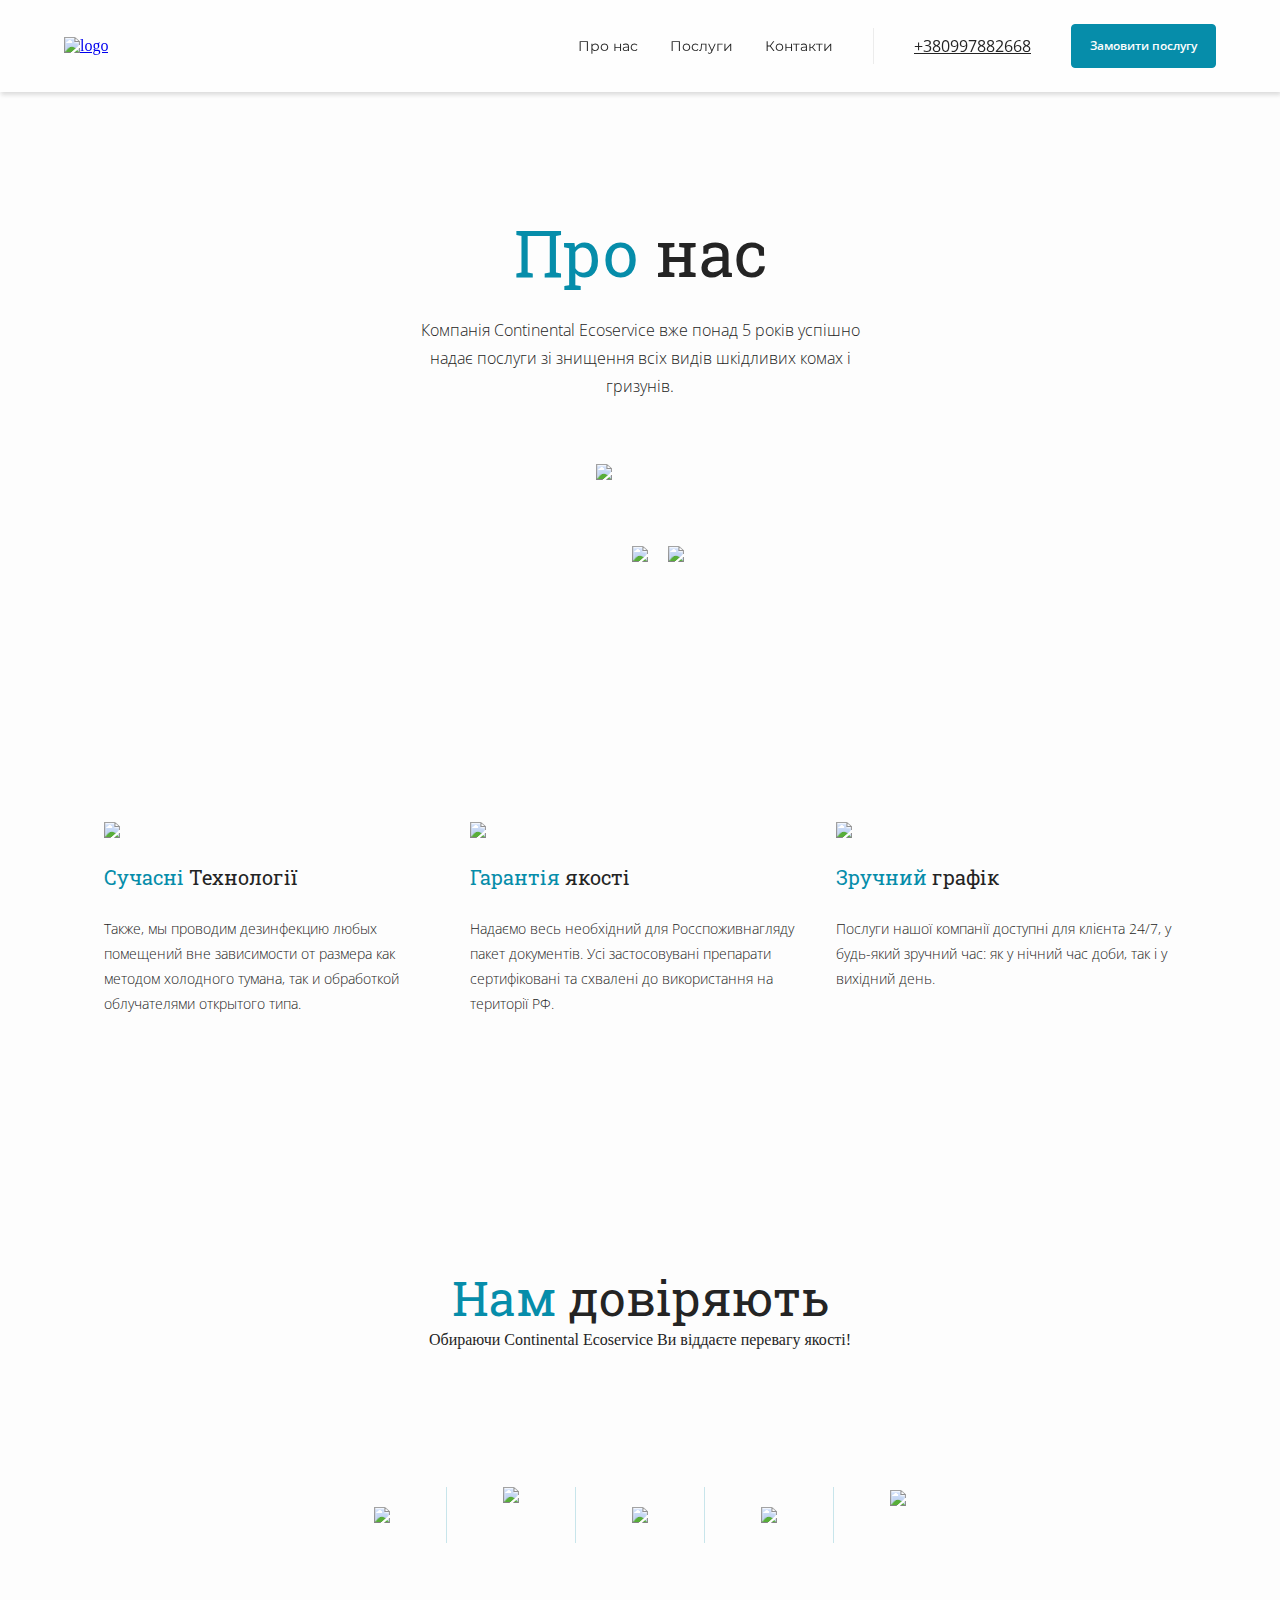
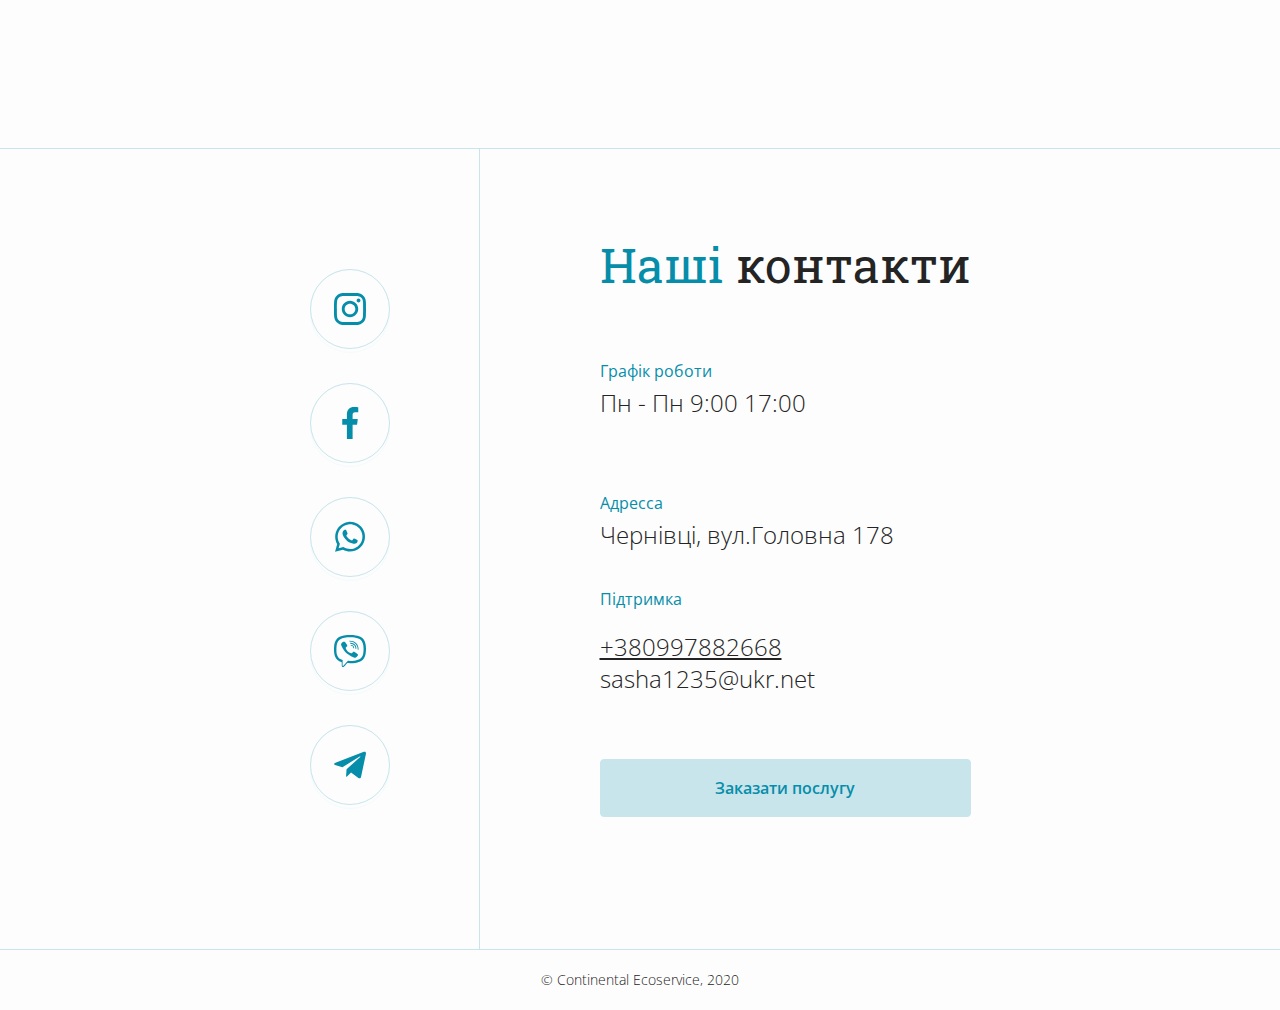
==== commit 3a7daf2b: "fixproblem" ====
--- a/aboutus.html
+++ b/aboutus.html
@@ -6,6 +6,7 @@
   <meta http-equiv="X-UA-Compatible" content="IE=edge">
   <meta name="viewport" content="width=device-width, initial-scale=1.0">
   <link rel="stylesheet" href="./styles/aboutusstyle.css">
+  <link rel="stylesheet" href="./styles/main.css">
   <title>About US</title>
   <link rel="preconnect" href="https://fonts.googleapis.com">
   <link rel="preconnect" href="https://fonts.gstatic.com" crossorigin>
@@ -16,27 +17,29 @@
 
 <body>
   <header>
-    <a class="logo" href="file:///C:/Users/15879/Desktop/test-github/index.html">
-      <img src="./svg/logo.svg" alt="logo">
-    </a>
-    <div class="mobile-menu">
-      <button class="order order-btn">Звязатись</button>
-      <button class="burger">
-        <img src="./svg/burger.svg">
-      </button>
-    </div>
-    <div class="headwrap mobile-full-menu">
-      <ul class="headmenu">
-        <li><a href="#">Про нас</a></li>
-        <li><a href="#">Послуги</a></li>
-        <li><a href="#">Контакти</a></li>
-      </ul>
-      <a class="number" href="#">+380997882668</a>
-      <button class="order">Замовити послугу</button>
-      <button class="order2">Звязатись</button>
-      <button class="burger2">
-        <img src="./svg/x.svg">
-      </button>
+    <div class="header-wrap">
+      <a class="logo" href="./index.html">
+        <img src="./svg/logo.svg" alt="logo">
+      </a>
+      <div class="mobile-menu">
+        <button class="order order-btn">Звязатись</button>
+        <button class="burger">
+          <img src="./svg/burger.svg">
+        </button>
+      </div>
+      <div class="headwrap mobile-full-menu">
+        <ul class="headmenu">
+          <li><a href="#">Про нас</a></li>
+          <li><a href="./service.html">Послуги</a></li>
+          <li><a href="#contacts">Контакти</a></li>
+        </ul>
+        <a class="number" href="#">+380997882668</a>
+        <button class="order">Замовити послугу</button>
+        <button class="order2">Звязатись</button>
+        <button class="burger2">
+          <img src="./svg/x.svg">
+        </button>
+    </div>
     </div>
   </header>
   <main>
@@ -103,8 +106,8 @@
         </div>
       </div>
     </div>
-    <div class="fourthsection" id="contacts">
-      <div class="fourthpagewrap">
+    <div class="thirdpage" id="contacts">
+      <div class="thirdpagewrap">
         <div class="circles">
           <a href="#">
             <div class="socialmedia1">
--- a/styles/aboutusstyle.css
+++ b/styles/aboutusstyle.css
@@ -1,131 +1,3 @@
-<<<<<<< HEAD
-=======
-:root {
-    --font-Montserrat: 'Montserrat', sans-serif;
-    --font-OpenSans: 'Open Sans', sans-serif;
-    --font-RobotoSlab: 'Roboto Slab', sans-serif;
-    --text-color24: #242424;
-    --text-color: #FDFDFD;
-    --button-color: #068DAA;
-    --secondblue-color: #C8E5EB;
-    --circle-color: #ECECEC;
-}
-
-* {
-    box-sizing: border-box;
-    margin: 0px;
-    padding: 0px;
-}
-
-body {
-    background-color: var(--text-color);
-    z-index: 7;
-}
-
-img {
-    display: block;
-    max-width: 100%;
-}
-
-header {
-    top: 0;
-    z-index: 1080;
-    position: sticky;
-    padding-inline: 64px;
-    box-shadow: 0 2px 5px 1px #ddd;
-    background-color: rgba(255, 255, 255, 0.6);
-}
-
-header .header-wrap {
-    display: flex;
-    padding-top: 24px;
-    padding-block: 20px;
-    justify-content: space-between;
-    align-items: center;
-    margin-inline: auto;
-    max-width: 1920px;
-    
-    
-    margin-bottom: 128px;
-}
-
-.headwrap {
-    display: flex;
-    gap: 0 40px;
-    align-items: center;
-}
-
-.logo {
-    cursor: pointer;
-}
-
-.headmenu {
-    display: flex;
-    justify-content: flex-end;
-    align-items: center;
-    list-style-type: none;
-    gap: 32px;
-}
-
-.headmenu li {
-    display: inline-block;
-}
-
-.headmenu li a {
-    text-decoration: none;
-    display: flex;
-    align-items: center;
-    font-style: normal;
-    font-weight: 400;
-    font-size: 14px;
-    line-height: 25px;
-    font-family: var(--font-Montserrat);
-    color: var(--text-color24);
-}
-
-.number {
-    display: flex;
-    align-items: center;
-    font-family: var(--font-OpenSans);
-    font-weight: 400;
-    font-size: 16px;
-    line-height: 22px;
-    color: var(--text-color24);
-    padding-left: 40px;
-    border-left: 1px solid #ECECEC;
-    height: 36px;
-}
-
-.order {
-    background-color: var(--button-color);
-    border: 1px solid #068DAA;
-    border-radius: 4px;
-    font-family: var(--font-OpenSans);
-    color: var(--text-color);
-    font-style: normal;
-    font-weight: 600;
-    font-size: 12px;
-    line-height: 12px;
-    width: 145px;
-    height: 44px;
-    transition: all 0.3s ease-in;
-}
-
-.order:hover {
-    background-color: transparent;
-    border: 1px solid #068DAA;
-    border-radius: 4px;
-    font-family: var(--font-OpenSans);
-    color: var(--button-color);
-    font-style: normal;
-    font-weight: 600;
-    font-size: 12px;
-    line-height: 12px;
-    width: 145px;
-    height: 44px;
-    cursor: pointer;
-}
->>>>>>> 9516f346f0e55024267daf615f7d845f9a1a819b
 
 .first-section-wrap {
     display: flex;
@@ -283,10 +155,6 @@
     border-right: 1px solid var(--secondblue-color);
 }
 
-.company-img:not(:last-child) {
-    border-right: 1px solid var(--secondblue-color);
-}
-
 .logo41 {
     min-height: 77px;
 }
@@ -323,13 +191,6 @@
 .burger2 {
     display: none;
 }
-<<<<<<< HEAD
-=======
-
-.mobile-menu {
-    display: none;
-}
->>>>>>> 9516f346f0e55024267daf615f7d845f9a1a819b
 
 .mobile-menu {
     display: none;
@@ -349,20 +210,13 @@
     }
 }
 @media (max-width:1080px) {
-<<<<<<< HEAD
     header .header-wrap {
         margin-bottom: 0px;
         padding-inline: 14px;
     }
     header::after{
         position:static;
-=======
-    header {
-        margin-bottom: 0px;
-        padding-inline: 14px;
->>>>>>> 9516f346f0e55024267daf615f7d845f9a1a819b
-    }
-
+    }
     .logo {
         max-width: 107px;
     }
@@ -377,17 +231,12 @@
         font-size: 24px;
         line-height: 26px;
     }
-<<<<<<< HEAD
-=======
-
->>>>>>> 9516f346f0e55024267daf615f7d845f9a1a819b
     .headwrap {
         position: fixed;
         left: 0;
         top: 0;
         bottom: 0;
         right: 0;
-        display: none;
         flex-direction: column;
         align-items: center;
         justify-content: center;
@@ -510,19 +359,11 @@
 }
 
 @media(max-width:320px) {
-<<<<<<< HEAD
     header .header-wrap {
-=======
-    header {
->>>>>>> 9516f346f0e55024267daf615f7d845f9a1a819b
         margin-top: 0px;
         top: 10px;
         margin-bottom: 56px;
     }
-<<<<<<< HEAD
-=======
-
->>>>>>> 9516f346f0e55024267daf615f7d845f9a1a819b
     .first-section-wrap {
         padding: 0px;
         margin-bottom: 64px;
@@ -594,15 +435,10 @@
     .company-img {
         justify-content: center;
         align-items: center;
-<<<<<<< HEAD
     }
     .company-img:not(:last-child){
         border:none;
     }
-=======
-        border: none;
-    }
->>>>>>> 9516f346f0e55024267daf615f7d845f9a1a819b
 
     .fourthsection {
         border: none;
--- a/styles/main.css
+++ b/styles/main.css
@@ -0,0 +1,503 @@
+:root {
+  --font-Montserrat: 'Montserrat', sans-serif;
+  --font-OpenSans: 'Open Sans', sans-serif;
+  --font-RobotoSlab: 'Roboto Slab', sans-serif;
+  --text-color24: #242424;
+  --text-color: #FDFDFD;
+  --button-color: #068DAA;
+  --secondblue-color: #C8E5EB;
+  --circle-color: #ECECEC;
+}
+
+* {
+  box-sizing: border-box;
+  margin: 0px;
+  padding: 0px;
+}
+
+body {
+  background-color: var(--text-color);
+  z-index: 7;
+}
+
+img {
+  display: block;
+  max-width: 100%;
+}
+header {
+  position: sticky;
+  top: 0;
+  z-index: 4;
+}
+
+header .header-wrap {
+  padding-block: 24px;
+  display: flex;
+  background-color: rgba(255, 255, 255, 0.6);
+  justify-content: space-between;
+  align-items: center;
+  margin-inline: auto;
+  max-width: 1920px;
+  padding-inline: 64px;
+  margin-bottom: 128px;
+}
+header::after {
+  position:absolute;
+  content: '';
+  top: 0;
+  left: 0;
+  right: 0;
+  bottom: 0;
+  box-shadow: 1px 3px 4px 0px #ddd;
+  z-index:7;
+}
+.headwrap {
+  display: flex;
+  gap: 0 40px;
+  align-items: center;
+}
+.headmenu {
+  display: flex;
+  justify-content: flex-end;
+  align-items: center;
+  list-style-type: none;
+  gap: 32px;
+  z-index:10;
+}
+
+.headmenu li {
+  display: inline-block;
+}
+
+.headmenu li a {
+  text-decoration: none;
+  display: flex;
+  align-items: center;
+  font-style: normal;
+  font-weight: 400;
+  font-size: 14px;
+  line-height: 25px;
+  font-family: var(--font-Montserrat);
+  color: var(--text-color24);
+  z-index:9;
+}
+
+.number {
+  display: flex;
+  align-items: center;
+  font-family: var(--font-OpenSans);
+  font-weight: 400;
+  font-size: 16px;
+  line-height: 22px;
+  color: var(--text-color24);
+  padding-left: 40px;
+  border-left: 1px solid #ECECEC;
+  height: 36px;
+  z-index:9;
+}
+
+.order {
+  background-color: var(--button-color);
+  border: 1px solid #068DAA;
+  border-radius: 4px;
+  font-family: var(--font-OpenSans);
+  color: var(--text-color);
+  font-style: normal;
+  font-weight: 600;
+  font-size: 12px;
+  line-height: 12px;
+  width: 145px;
+  height: 44px;
+  transition: all 0.3s ease-in;
+  z-index:10;
+}
+
+.order:hover {
+  background-color: transparent;
+  border: 1px solid #068DAA;
+  border-radius: 4px;
+  font-family: var(--font-OpenSans);
+  color: var(--button-color);
+  font-style: normal;
+  font-weight: 600;
+  font-size: 12px;
+  line-height: 12px;
+  width: 145px;
+  height: 44px;
+  cursor: pointer;
+  z-index:10;
+}
+
+footer {
+  display: flex;
+  align-items: center;
+  max-width: 1920px;
+  justify-content: center;
+  padding-block: 20px;
+}
+
+footer h1 {
+
+  font-family: var(--font-OpenSans);
+  font-weight: 300;
+  font-size: 14px;
+  line-height: 20px;
+  color: var(--text-color24);
+}
+.logo{
+  cursor: pointer;
+  z-index:10;
+}
+.thirdpage {
+  position: relative;
+  border-top: 1px solid var(--secondblue-color);
+  border-bottom: 1px solid var(--secondblue-color);
+}
+
+.thirdpagewrap {
+  display: flex;
+  justify-content: center;
+  margin: auto;
+}
+
+.circles {
+  position: relative;
+  display: flex;
+  flex-direction: column;
+  border-right: 1px solid var(--secondblue-color);
+  gap: 30px;
+  padding: 120px 89px 140px 0px;
+}
+
+.socialmedia1 {
+  position: relative;
+  transition: all 0.3s ease-in;
+
+}
+
+.socialmedia1::before {
+  position: absolute;
+  content: "";
+  top: 0;
+  bottom: 0;
+  left: 0;
+  right: 0;
+  transition: all 0.3s ease-in;
+  transform: scale(1);
+  border: 1px solid #F3FBFD;
+  border-radius: 70px;
+  z-index: -1;
+}
+
+.socialmedia1:hover::before {
+  background-color: #F3FBFD;
+}
+
+.socialmedia1:hover {
+  transform: scale(1.1);
+}
+
+.socialmedia1:hover circle {
+  stroke: #068DAA;
+}
+
+.socialmedia1 circle,
+g,
+.g1 {
+  transition: all 0.3s ease-in;
+}
+
+.ourcontacts {
+  display: flex;
+  flex-direction: column;
+  padding: 90px 0px 89px 120px;
+}
+
+.orderbutunder {
+  font-family: var(--font-OpenSans);
+  font-weight: 600;
+  font-size: 16px;
+  line-height: 16px;
+  color: var(--button-color);
+  padding: 20px 24px;
+  gap: 10px;
+  background-color: var(--secondblue-color);
+  border: 1px solid var(--secondblue-color);
+  border-radius: 4px;
+  transition: all 0.3s ease-in;
+}
+
+.orderbutunder:hover {
+  font-family: var(--font-OpenSans);
+  font-weight: 600;
+  font-size: 16px;
+  line-height: 16px;
+  color: var(--button-color);
+  padding: 20px 24px;
+  gap: 10px;
+  background-color: transparent;
+  border: 1px solid var(--button-color);
+  border-radius: 4px;
+  cursor: pointer;
+}
+
+.txtour {
+  font-family: var(--font-RobotoSlab);
+  font-weight: 400;
+  font-size: 48px;
+  line-height: 52px;
+  color: var(--text-color24);
+  margin-bottom: 64px;
+}
+
+.txtour b {
+  font-family: var(--font-RobotoSlab);
+  font-weight: 400;
+  font-size: 48px;
+  line-height: 52px;
+  color: var(--button-color);
+}
+
+.txtschedl {
+  font-family: var(--font-OpenSans);
+  font-weight: 400;
+  font-size: 16px;
+  line-height: 32px;
+  color: var(--button-color);
+}
+
+.txtdays {
+  font-family: var(--font-OpenSans);
+  font-weight: 300;
+  font-size: 24px;
+  line-height: 32px;
+  color: var(--text-color24);
+}
+
+.txtadrs {
+  font-family: var(--font-OpenSans);
+  font-weight: 400;
+  font-size: 16px;
+  line-height: 32px;
+  color: var(--button-color);
+}
+
+.txtcity {
+  font-family: var(--font-OpenSans);
+  font-weight: 300;
+  font-size: 24px;
+  line-height: 32px;
+  color: var(--text-color24);
+}
+
+.txtsupp {
+  font-family: var(--font-OpenSans);
+  font-weight: 400;
+  font-size: 16px;
+  line-height: 32px;
+  color: var(--button-color);
+}
+
+.txtnum {
+  font-family: var(--font-OpenSans);
+  font-weight: 300;
+  font-size: 24px;
+  line-height: 32px;
+  text-decoration: underline;
+  color: var(--text-color24);
+}
+
+.txtemail {
+  font-family: var(--font-OpenSans);
+  font-weight: 300;
+  font-size: 24px;
+  line-height: 32px;
+  color: var(--text-color24);
+}
+
+.schedule {
+  gap: 4px;
+  margin-bottom: 68px;
+}
+
+.adress {
+  gap: 4px;
+  margin-bottom: 32px;
+}
+
+.support {
+  margin-bottom: 16px;
+}
+
+.numemail {
+  gap: 4px;
+  margin-bottom: 64px;
+}
+.mobile-menu{
+  display:none;
+}
+@media(max-width:1080px){
+  header .header-wrap{
+    margin-bottom: 0px;
+    padding-inline: 14px;
+  }
+header::after{
+  position:static;
+}
+.headmenu {
+  font-family: var(--font-Montserrat);
+  flex-direction: column;
+  flex-grow: 1;
+  align-items: center;
+  justify-content: center;
+  row-gap: 48px;
+  font-size: 24px;
+  line-height: 26px;
+}
+
+.headwrap {
+  position: fixed;
+  left: 0;
+  top: 0;
+  bottom: 0;
+  right: 0;
+  flex-direction: column;
+  align-items: center;
+  justify-content: center;
+  padding-inline: 24px;
+  padding-bottom: 24px;
+  background-color: white;
+  z-index:10;
+
+}
+
+.number {
+  display: none;
+}
+
+.burger {
+  display: block;
+  background: transparent;
+  border: none;
+}
+
+.burger2 {
+  display: block;
+  position: absolute;
+  background: transparent;
+  border: none;
+  top: 24px;
+  right: 14px;
+}
+
+.order {
+  width: 100%;
+  height: 44px;
+  margin-bottom: 16px;
+}
+
+.order2 {
+  display: block;
+  width: 100%;
+  height: 44px;
+  background-color: var(--secondblue-color);
+  border: 1px solid #C8E5EB;
+  border-radius: 4px;
+  color: var(--button-color);
+
+}
+
+.mobile-menu {
+  display: flex;
+  align-items: center;
+  column-gap: 12px;
+}
+
+.mobile-menu .order-btn {
+  width: 83px;
+  height: 28px;
+  margin-bottom: 0px;
+}
+
+.headwrap{
+  display:none;
+}
+}
+@media(max-width:768px){
+  .thirdpage {
+    border: none;
+  }
+
+  .thirdpagewrap {
+    flex-direction: column-reverse;
+  }
+
+  .ourservicesblocks {
+    padding: 0px;
+    padding-block: 32px 56px;
+    padding-inline: 30px 53px;
+  }
+
+  .circles {
+    padding: 0px;
+    flex-wrap: wrap;
+    flex-direction: row;
+    margin-inline: auto;
+    justify-content: center;
+    row-gap: 86px;
+    border: none;
+    max-width: 192px;
+  }
+
+  .ourcontacts {
+    padding: 0px;
+    text-align: center;
+    align-items: center;
+    padding-inline: 14px;
+    border: none;
+    margin-bottom: 76px;
+  }
+
+  .txtour {
+    font-size: 24px;
+    line-height: 52px;
+    margin-bottom: 32px;
+  }
+
+  .txtour b {
+    font-size: 24px;
+    line-height: 52px;
+  }
+
+  .schedule {
+    margin-bottom: 32px;
+  }
+
+  .txtdays {
+    font-size: 20px;
+    line-height: 32px;
+  }
+
+  .txtcity {
+    font-size: 20px;
+    line-height: 32px;
+  }
+
+  .txtnum {
+    font-size: 20px;
+    line-height: 32px;
+  }
+
+  .txtemail {
+    font-size: 20px;
+    line-height: 32px;
+  }
+
+  .numemail {
+    margin-bottom: 40px;
+  }
+
+  .orderbutunder {
+    width: 100%;
+  }
+}